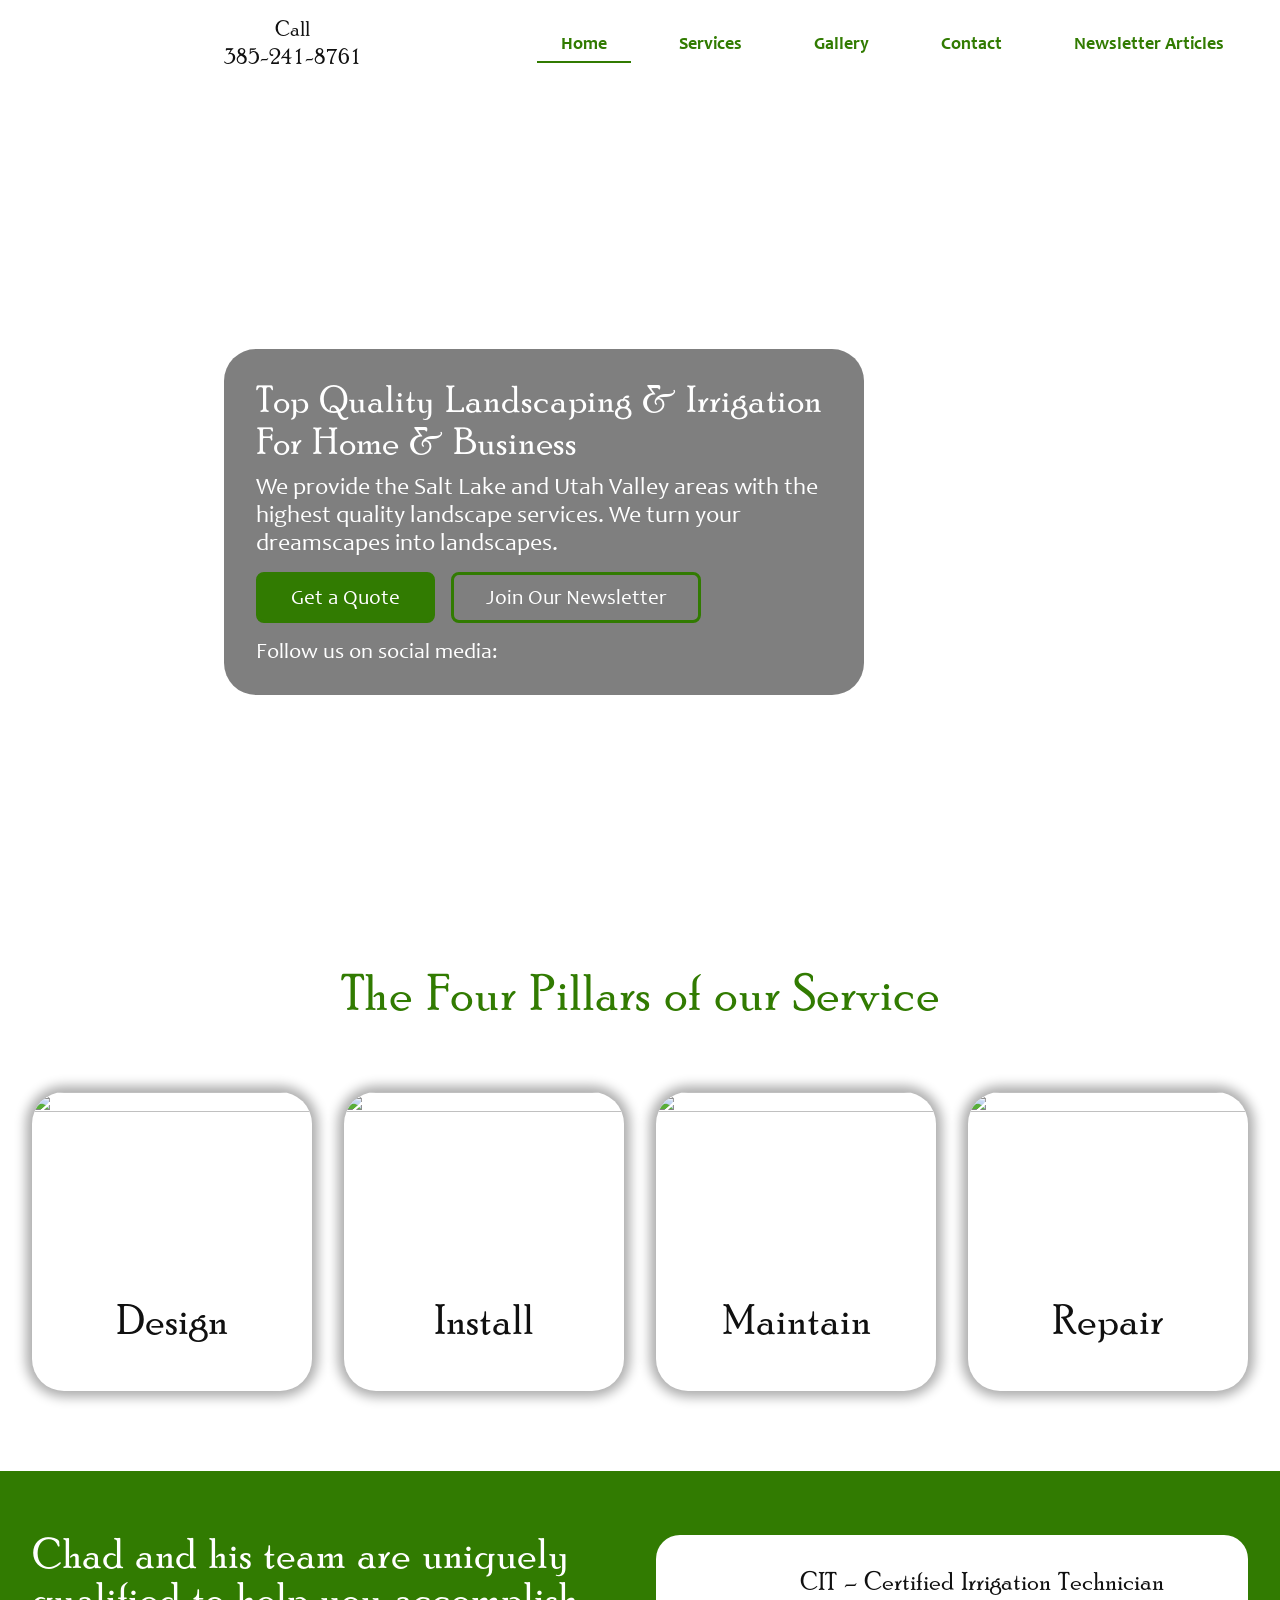
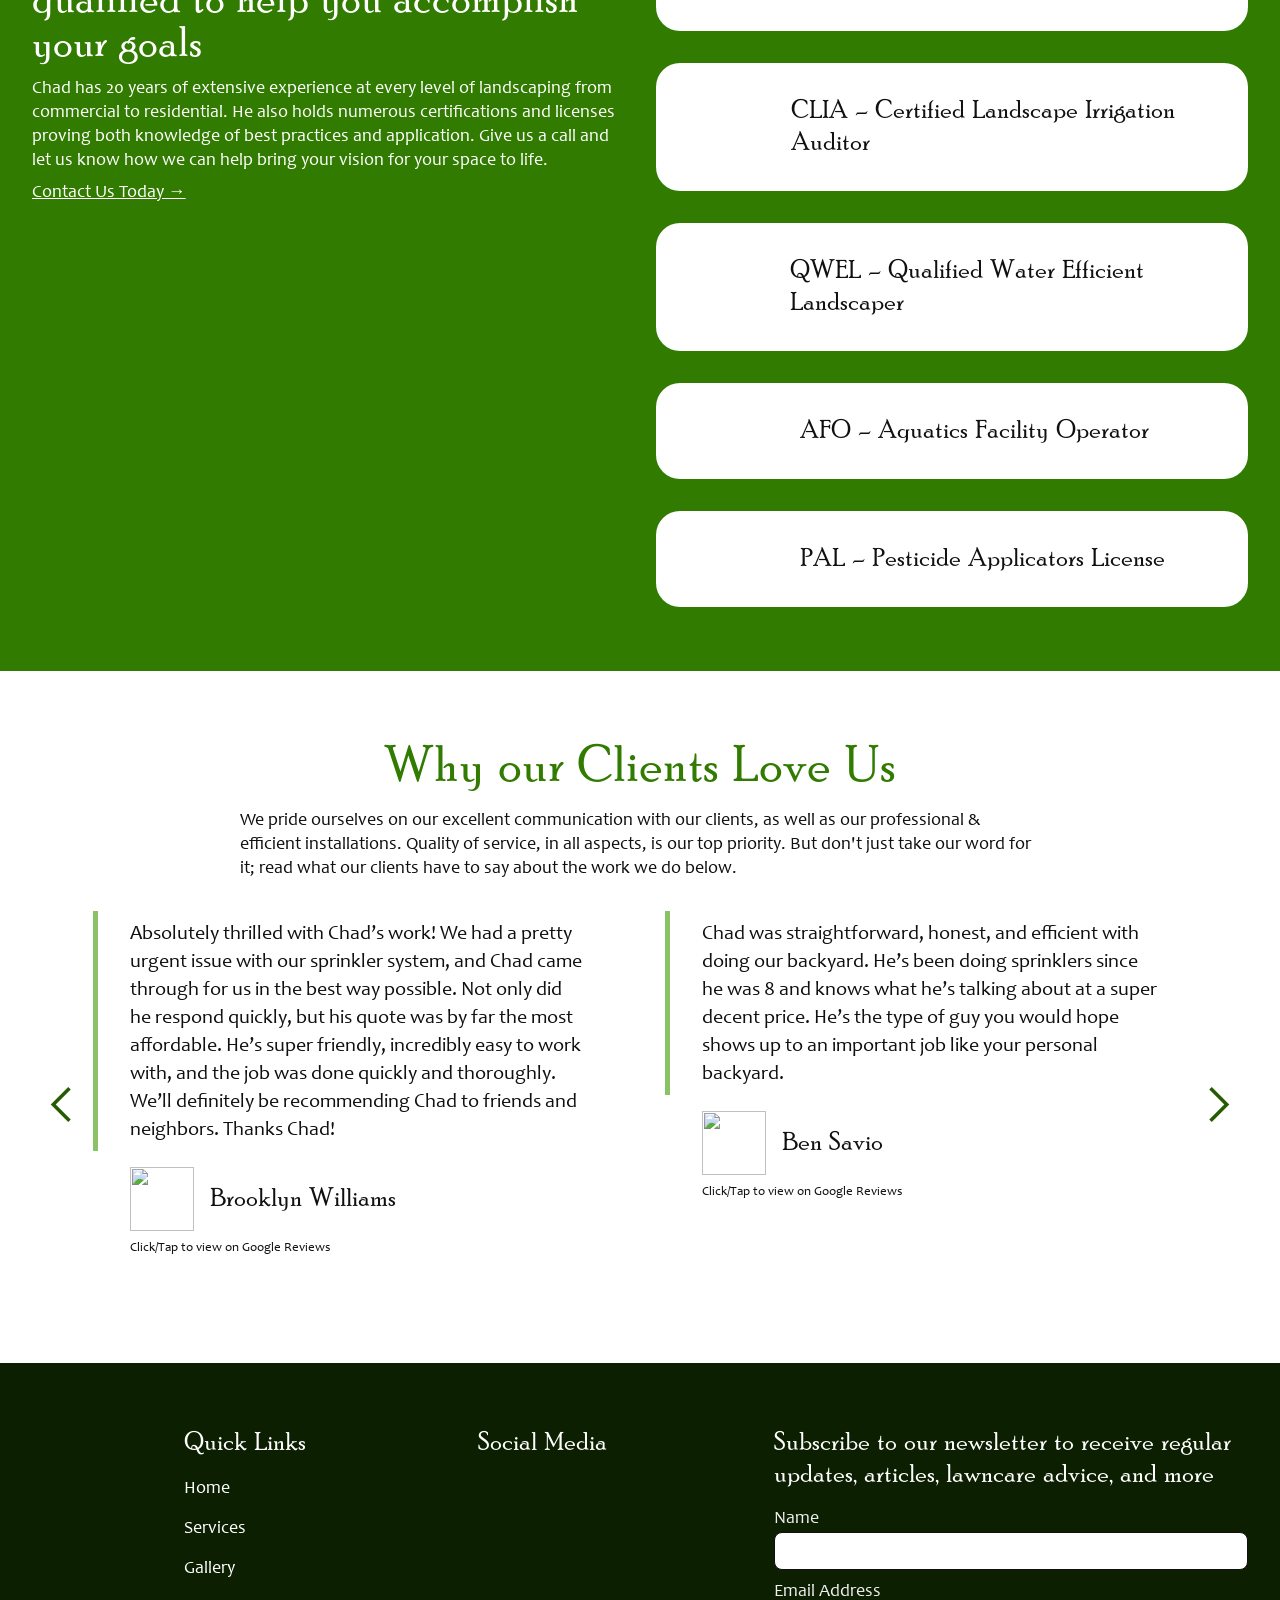
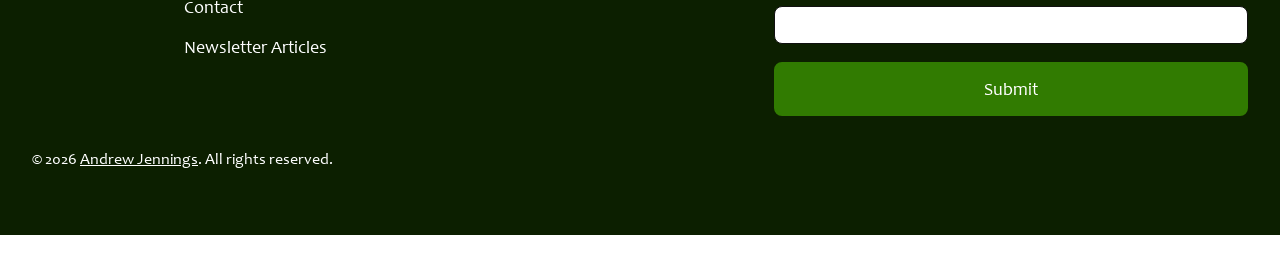
==== index.html @ e2d079dc "HTML, CSS, JavaScript, and Fonts Initial Upload" ====
<!DOCTYPE html><!--  This site was created in Webflow. https://webflow.com  --><!--  Last Published: Sat Mar 07 2026 19:01:57 GMT+0000 (Coordinated Universal Time)  -->
<html data-wf-page="68eab014660119903f4a1f4d" data-wf-site="68eab013660119903f4a1ef5">
<head>
  <meta charset="utf-8">
  <title>Chad&#x27;s Landscape &amp; Irrigation</title>
  <meta content="width=device-width, initial-scale=1" name="viewport">
  <meta content="Webflow" name="generator">
  <link href="css/normalize.css" rel="stylesheet" type="text/css">
  <link href="css/webflow.css" rel="stylesheet" type="text/css">
  <link href="css/chads-landscape-irrigation.webflow.css" rel="stylesheet" type="text/css">
  <script type="text/javascript">!function(o,c){var n=c.documentElement,t=" w-mod-";n.className+=t+"js",("ontouchstart"in o||o.DocumentTouch&&c instanceof DocumentTouch)&&(n.className+=t+"touch")}(window,document);</script>
  <link href="images/favicon.ico" rel="shortcut icon" type="image/x-icon">
  <link href="images/webclip.png" rel="apple-touch-icon">
</head>
<body class="body">
  <header class="nav-section">
    <div class="nav-wrapper">
      <a href="index.html" aria-current="page" class="nav-logo-link w-inline-block w--current"><img src="images/Logo-4k.png" loading="lazy" sizes="(max-width: 7886px) 100vw, 7886px" srcset="images/Logo-4k-p-500.png 500w, images/Logo-4k-p-800.png 800w, images/Logo-4k-p-1080.png 1080w, images/Logo-4k-p-1600.png 1600w, images/Logo-4k-p-2000.png 2000w, images/Logo-4k-p-2600.png 2600w, images/Logo-4k-p-3200.png 3200w, images/Logo-4k.png 7886w" alt="" class="nav-logo"></a>
      <a href="tel:385-241-8761" class="phone-number-nav">Call<br>385-241-8761</a>
      <nav class="nav-link-list">
        <a href="index.html" aria-current="page" class="nav-link-main w-inline-block w--current">
          <div>Home</div>
        </a>
        <a href="services.html" class="nav-link-main w-inline-block">
          <div>Services</div>
        </a>
        <a href="gallery.html" class="nav-link-main w-inline-block">
          <div>Gallery</div>
        </a>
        <a href="contact.html" class="nav-link-main w-inline-block">
          <div>Contact</div>
        </a>
        <a href="newsletter-articles.html" class="nav-link-main w-inline-block">
          <div>Newsletter Articles</div>
        </a>
      </nav>
      <div class="mobile-nav-menu-overlay"></div>
      <nav style="-webkit-transform:translate3d(300px, 0, 0) scale3d(1, 1, 1) rotateX(0) rotateY(0) rotateZ(0) skew(0, 0);-moz-transform:translate3d(300px, 0, 0) scale3d(1, 1, 1) rotateX(0) rotateY(0) rotateZ(0) skew(0, 0);-ms-transform:translate3d(300px, 0, 0) scale3d(1, 1, 1) rotateX(0) rotateY(0) rotateZ(0) skew(0, 0);transform:translate3d(300px, 0, 0) scale3d(1, 1, 1) rotateX(0) rotateY(0) rotateZ(0) skew(0, 0)" class="nav-link-list mobile">
        <a href="index.html" aria-current="page" class="nav-link-main w-inline-block w--current">
          <div>Home</div>
        </a>
        <a href="services.html" class="nav-link-main w-inline-block">
          <div>Services</div>
        </a>
        <a href="gallery.html" class="nav-link-main w-inline-block">
          <div>Gallery</div>
        </a>
        <a href="contact.html" class="nav-link-main w-inline-block">
          <div>Contact</div>
        </a>
        <a href="newsletter-articles.html" class="nav-link-main w-inline-block">
          <div>Newsletter Articles</div>
        </a>
      </nav>
      <a data-w-id="1aca4ce8-c09a-204d-56ad-e743ead79492" href="#" class="mobile-nav-menu-button w-inline-block">
        <div class="mobile-menu-button-line1"></div>
        <div class="mobile-menu-button-line2"></div>
        <div class="mobile-menu-button-line3"></div>
      </a>
    </div>
  </header>
  <section class="hero-section">
    <div class="hero-content-wrapper">
      <div class="hero-content">
        <h1 class="hero-heading">Top Quality Landscaping &amp; Irrigation For Home &amp; Business </h1>
        <h2 class="hero-subheading">We provide the Salt Lake and Utah Valley areas with the highest quality landscape services. We turn your dreamscapes into landscapes.<br></h2>
        <div class="hero-buttons">
          <a href="tel:385-241-8761" class="button-base hero w-inline-block">
            <div>Get a Quote</div>
          </a>
          <a href="#Newsletter-Footer-Form" class="button-base hero hallow w-inline-block">
            <div>Join Our Newsletter</div>
          </a>
        </div>
        <div class="social-media-links-container">
          <div class="social-media-links-text header">Follow us on social media:</div>
          <a href="https://www.facebook.com/p/Chads-Landscape-Irrigation-61558223781396/" target="_blank" class="social-media-link w-inline-block"><img src="images/facebook-white.svg" loading="lazy" alt=""></a>
          <a href="https://www.instagram.com/chads_landscape/" target="_blank" class="social-media-link w-inline-block"><img src="images/instagram-white.svg" loading="lazy" alt=""></a>
        </div>
      </div>
    </div>
  </section>
  <section class="services-section">
    <div class="services-wrapper">
      <h2 class="services-heading">The Four Pillars of our Service</h2>
      <div class="services-card-container">
        <a data-w-id="90c1c377-6184-852f-07eb-2b8be3e883fe" href="/services#design-services" class="services-card w-inline-block"><img src="images/design-home-edit-Custom.jpg" loading="lazy" sizes="(max-width: 1761px) 100vw, 1761px" srcset="images/design-home-edit-Custom-p-500.jpg 500w, images/design-home-edit-Custom-p-800.jpg 800w, images/design-home-edit-Custom-p-1080.jpg 1080w, images/design-home-edit-Custom-p-1600.jpg 1600w, images/design-home-edit-Custom.jpg 1761w" alt="" class="service-card-image">
          <h3 class="service-card-heading">Design</h3>
        </a>
        <a data-w-id="83dc8ca8-7784-3fcf-a3e3-bad5d457811c" href="/services#installation-services" class="services-card _2 w-inline-block"><img src="images/IMG_6027-Custom.JPG" loading="lazy" sizes="(max-width: 2016px) 100vw, 2016px" srcset="images/IMG_6027-Custom-p-500.jpg 500w, images/IMG_6027-Custom-p-800.jpg 800w, images/IMG_6027-Custom-p-1080.jpg 1080w, images/IMG_6027-Custom-p-1600.jpg 1600w, images/IMG_6027-Custom-p-2000.jpg 2000w, images/IMG_6027-Custom.JPG 2016w" alt="" class="service-card-image">
          <h3 class="service-card-heading">Install</h3>
        </a>
        <a data-w-id="715e46c0-85b9-7ca0-38a6-6e650a0598bc" href="/services#maintenance-services" class="services-card _3 w-inline-block"><img src="images/maintain-edit-Custom.jpg" loading="lazy" sizes="(max-width: 1012px) 100vw, 1012px" srcset="images/maintain-edit-Custom-p-500.jpg 500w, images/maintain-edit-Custom-p-800.jpg 800w, images/maintain-edit-Custom.jpg 1012w" alt="" class="service-card-image">
          <h3 class="service-card-heading">Maintain</h3>
        </a>
        <a data-w-id="d8257ea7-b268-81f8-f5ea-e8c375fbdf24" href="/services#repair-services" class="services-card _4 w-inline-block"><img src="images/repair-new-1920-min.jpeg" loading="lazy" sizes="(max-width: 1920px) 100vw, 1920px" srcset="images/repair-new-1920-min-p-500.jpeg 500w, images/repair-new-1920-min-p-800.jpeg 800w, images/repair-new-1920-min-p-1080.jpeg 1080w, images/repair-new-1920-min-p-1600.jpeg 1600w, images/repair-new-1920-min.jpeg 1920w" alt="" class="service-card-image">
          <h3 class="service-card-heading">Repair</h3>
        </a>
      </div>
    </div>
  </section>
  <section class="certifications-section">
    <div class="featured-list-section-wrapper">
      <div class="featured-list-text-container">
        <h2 class="featured-list-section-heading">Chad and his team are uniquely qualified to help you accomplish your goals</h2>
        <p class="featured-list-section-text">Chad has 20 years of extensive experience at every level of landscaping from commercial to residential. He also holds numerous certifications and licenses proving both knowledge of best practices and application. Give us a call and let us know how we can help bring your vision for your space to life.<br></p>
        <a href="contact.html" class="featured-list-section-text-link">Contact Us Today →</a>
      </div>
      <div class="featured-list-container">
        <div class="featured-list-item"><img src="images/IA-Logo-stacked.png" loading="lazy" sizes="(max-width: 1462px) 100vw, 1462px" srcset="images/IA-Logo-stacked-p-500.png 500w, images/IA-Logo-stacked-p-800.png 800w, images/IA-Logo-stacked-p-1080.png 1080w, images/IA-Logo-stacked.png 1462w" alt="" class="featured-list-image">
          <h3 class="featured-list-heading">CIT – Certified Irrigation Technician</h3>
        </div>
        <div class="featured-list-item"><img src="images/IA-Logo-stacked.png" loading="lazy" sizes="(max-width: 1462px) 100vw, 1462px" srcset="images/IA-Logo-stacked-p-500.png 500w, images/IA-Logo-stacked-p-800.png 800w, images/IA-Logo-stacked-p-1080.png 1080w, images/IA-Logo-stacked.png 1462w" alt="" class="featured-list-image">
          <h3 class="featured-list-heading">CLIA – Certified Landscape Irrigation Auditor</h3>
        </div>
        <div class="featured-list-item"><img src="images/qwel_logo.png" loading="lazy" alt="" class="featured-list-image">
          <h3 class="featured-list-heading">QWEL – Qualified Water Efficient Landscaper</h3>
        </div>
        <div class="featured-list-item"><img src="images/afo-logo.png" loading="lazy" sizes="(max-width: 1000px) 100vw, 1000px" srcset="images/afo-logo-p-500.png 500w, images/afo-logo.png 1000w" alt="" class="featured-list-image">
          <h3 class="featured-list-heading">AFO – Aquatics Facility Operator</h3>
        </div>
        <div class="featured-list-item"><img src="images/UDAF-logo.webp" loading="lazy" sizes="(max-width: 512px) 100vw, 512px" srcset="images/UDAF-logo-p-500.webp 500w, images/UDAF-logo.webp 512w" alt="" class="featured-list-image">
          <h3 class="featured-list-heading">PAL – Pesticide Applicators License<br></h3>
        </div>
      </div>
    </div>
  </section>
  <section class="testimonials-section">
    <div class="testimonials-section-wrapper">
      <h2 class="testimonials-section-heading">Why our Clients Love Us</h2>
      <div class="testimonials-section-subheading">We pride ourselves on our excellent communication with our clients, as well as our professional &amp; efficient installations. Quality of service, in all aspects, is our top priority. But don&#x27;t just take our word for it; read what our clients have to say about the work we do below.</div>
      <div data-delay="4000" data-animation="slide" class="testimonials-slider w-slider" data-autoplay="false" data-easing="ease" data-hide-arrows="false" data-disable-swipe="false" data-autoplay-limit="0" data-nav-spacing="4" data-duration="500" data-infinite="true">
        <div class="testimonials-slider-mask w-slider-mask">
          <div class="testimonials-slide w-slide">
            <div class="testimonials-slide-wrapper">
              <blockquote class="testimonial-text">Absolutely thrilled with Chad’s work! We had a pretty urgent issue with our sprinkler system, and Chad came through for us in the best way possible. Not only did he respond quickly, but his quote was by far the most affordable. He’s super friendly, incredibly easy to work with, and the job was done quickly and thoroughly. We’ll definitely be recommending Chad to friends and neighbors. Thanks Chad!</blockquote>
              <a href="https://share.google/aoGPJVDuyKTo8ielN" target="_blank" class="testimonial-info w-inline-block"><img src="images/brooklyn.png" loading="lazy" alt="" class="testimonial-image">
                <div class="testimonial-name">Brooklyn Williams</div><img src="images/quotes-light.svg" loading="lazy" alt="" class="testimonial-quote-mark">
                <div class="google-review-notice">Click/Tap to view on Google Reviews</div>
              </a>
            </div>
          </div>
          <div class="testimonials-slide w-slide">
            <div class="testimonials-slide-wrapper">
              <blockquote class="testimonial-text">Chad was straightforward, honest, and efficient with doing our backyard. He’s been doing sprinklers since he was 8 and knows what he’s talking about at a super decent price. He’s the type of guy you would hope shows up to an important job like your personal backyard.<br></blockquote>
              <a href="https://share.google/m9v6U3TYk2RPnWCqs" target="_blank" class="testimonial-info w-inline-block"><img src="images/ben.png" loading="lazy" alt="" class="testimonial-image">
                <div class="testimonial-name">Ben Savio</div><img src="images/quotes-light.svg" loading="lazy" alt="" class="testimonial-quote-mark">
                <div class="google-review-notice">Click/Tap to view on Google Reviews</div>
              </a>
            </div>
          </div>
          <div class="testimonials-slide w-slide">
            <div class="testimonials-slide-wrapper">
              <blockquote class="testimonial-text">Chad did it again! He came and fixed a broken sprinkler head and check my system on Saturday evening. It was at the end of a long day for him, and he cheerfully came and fixed everything in record time!<br>If you want a reliable, honest, knowledgeable, hard working repairmen, he’s the best!<br>Thanks again Chad!!<br></blockquote>
              <a href="https://share.google/WG4hp1O3pVURqsvMP" target="_blank" class="testimonial-info w-inline-block"><img src="images/christopher.png" loading="lazy" alt="" class="testimonial-image">
                <div class="testimonial-name">Christopher Scadden</div><img src="images/quotes-light.svg" loading="lazy" alt="" class="testimonial-quote-mark">
                <div class="google-review-notice">Click/Tap to view on Google Reviews</div>
              </a>
            </div>
          </div>
          <div class="testimonials-slide w-slide">
            <div class="testimonials-slide-wrapper">
              <blockquote class="testimonial-text">Nicest guy and extremely kind. So helpful and personable. Chad goes the extra mile with the service he provides and knows his stuff. I’m always happy to support good, honest and professional businesses. You can’t go wrong choosing this guy, especially if you want the job done right!<br></blockquote>
              <a href="https://share.google/AvY62HNcnVuLhBkms" target="_blank" class="testimonial-info w-inline-block"><img src="images/kanobalona.png" loading="lazy" alt="" class="testimonial-image">
                <div class="testimonial-name">Konabalona</div><img src="images/quotes-light.svg" loading="lazy" alt="" class="testimonial-quote-mark">
                <div class="google-review-notice">Click/Tap to view on Google Reviews</div>
              </a>
            </div>
          </div>
        </div>
        <div class="left-arrow w-slider-arrow-left">
          <div class="w-icon-slider-left"></div>
        </div>
        <div class="right-arrow w-slider-arrow-right">
          <div class="w-icon-slider-right"></div>
        </div>
        <div class="slide-nav w-slider-nav w-slider-nav-invert w-round"></div>
      </div>
    </div>
  </section>
  <footer class="footer-section">
    <div class="footer-section-wrapper">
      <a href="index.html" aria-current="page" class="footer-section-logo-link w-inline-block w--current"><img src="images/Logo-4k---Minimal-White-Border-and-Text.png" loading="lazy" sizes="(max-width: 7925px) 100vw, 7925px" srcset="images/Logo-4k---Minimal-White-Border-and-Text-p-500.png 500w, images/Logo-4k---Minimal-White-Border-and-Text-p-800.png 800w, images/Logo-4k---Minimal-White-Border-and-Text-p-1080.png 1080w, images/Logo-4k---Minimal-White-Border-and-Text-p-1600.png 1600w, images/Logo-4k---Minimal-White-Border-and-Text-p-2000.png 2000w, images/Logo-4k---Minimal-White-Border-and-Text-p-2600.png 2600w, images/Logo-4k---Minimal-White-Border-and-Text-p-3200.png 3200w, images/Logo-4k---Minimal-White-Border-and-Text.png 7925w" alt="" class="footer-section-logo"></a>
      <nav class="footer-section-links-container">
        <h3 class="footer-heading">Quick Links</h3>
        <a href="index.html" aria-current="page" class="footer-nav-link w--current">Home</a>
        <a href="services.html" class="footer-nav-link">Services</a>
        <a href="gallery.html" class="footer-nav-link">Gallery</a>
        <a href="contact.html" class="footer-nav-link">Contact</a>
        <a href="newsletter-articles.html" class="footer-nav-link">Newsletter Articles</a>
      </nav>
      <nav class="footer-section-links-container social">
        <h3 class="footer-heading social">Social Media</h3>
        <a href="https://www.facebook.com/p/Chads-Landscape-Irrigation-61558223781396/" target="_blank" class="footer-section-social-link w-inline-block"><img src="images/facebook-white.svg" loading="lazy" alt=""></a>
        <a href="https://www.instagram.com/chads_landscape/" target="_blank" class="footer-section-social-link w-inline-block"><img src="images/instagram-white.svg" loading="lazy" alt=""></a>
      </nav>
      <div class="base-form-block footer w-form">
        <h3 class="footer-heading">Subscribe to our newsletter to receive regular updates, articles, lawncare advice, and more</h3>
        <form id="Newsletter-Footer-Form" name="wf-form-Email-Form---Footer" data-name="Email Form - Footer" action="https://formsubmit.co/chadv.llc@gmail.com" method="post" class="base-form-wrapper" data-wf-page-id="68eab014660119903f4a1f4d" data-wf-element-id="d29d91f8-b88c-2f0b-4b34-e598c6bfcdf1"><label for="Name-Newsletter" class="base-form-heading footer">Name</label><input class="base-text-input footer w-input" maxlength="256" name="Name-Newsletter" data-name="Name-Newsletter" placeholder="" type="text" id="Name-Newsletter"><label for="Email-Newsletter" class="base-form-heading footer">Email Address</label><input class="base-text-input footer w-input" maxlength="256" name="Email-Newsletter" data-name="Email-Newsletter" placeholder="" type="email" id="Email-Newsletter" required=""><input type="submit" data-wait="Please wait..." class="button-base footer w-button" value="Submit"></form>
        <div class="w-form-done">
          <div>Thank you! Your submission has been received!</div>
        </div>
        <div class="w-form-fail">
          <div>Oops! Something went wrong while submitting the form.</div>
        </div>
      </div>
      <div class="footer-copyright">© 2026 <a href="https://andrewjennings.tech/" target="_blank" class="footer-copyright-link">Andrew Jennings</a>. All rights reserved.</div>
    </div>
  </footer>
  <div class="w-embed">
    <style>
.w-slider-dot{
background-color: #8bc267!important;
}
.w-slider-dot.w-active{
background-color: #255c01 !important;
}
</style>
  </div>
  <script src="https://d3e54v103j8qbb.cloudfront.net/js/jquery-3.5.1.min.dc5e7f18c8.js?site=68eab013660119903f4a1ef5" type="text/javascript" integrity="sha256-9/aliU8dGd2tb6OSsuzixeV4y/faTqgFtohetphbbj0=" crossorigin="anonymous"></script>
  <script src="js/webflow.js" type="text/javascript"></script>
  <script>
function setEqualHeight() {
    let slides = document.querySelectorAll('.testimonials-slide');
    let maxHeight = 0;
    // Reset all slides to their natural height before calculating the tallest slide
    slides.forEach(slide => {
        slide.style.height = '';
        if (slide.offsetHeight > maxHeight) {
            maxHeight = slide.offsetHeight;
        }
    });
    // Set all slides to the height of the tallest slide
    slides.forEach(slide => {
        slide.style.height = maxHeight + 'px';
    });
}
// Run the function initially
setEqualHeight();
// Re-calculate heights on window resize
window.addEventListener('resize', setEqualHeight);
// If you have other components or scripts that might change the content or structure
// of your slides dynamically (e.g., an image carousel), you may want to call
// setEqualHeight() again after those changes occur to ensure heights remain consistent.
</script>
</body>
</html>
---- css/webflow.css ----
@font-face {
  font-family: 'webflow-icons';
  src: url("[data-uri]") format('truetype');
  font-weight: normal;
  font-style: normal;
}
[class^="w-icon-"],
[class*=" w-icon-"] {
  /* use !important to prevent issues with browser extensions that change fonts */
  font-family: 'webflow-icons' !important;
  speak: none;
  font-style: normal;
  font-weight: normal;
  font-variant: normal;
  text-transform: none;
  line-height: 1;
  /* Better Font Rendering =========== */
  -webkit-font-smoothing: antialiased;
  -moz-osx-font-smoothing: grayscale;
}
.w-icon-slider-right:before {
  content: "\e600";
}
.w-icon-slider-left:before {
  content: "\e601";
}
.w-icon-nav-menu:before {
  content: "\e602";
}
.w-icon-arrow-down:before,
.w-icon-dropdown-toggle:before {
  content: "\e603";
}
.w-icon-file-upload-remove:before {
  content: "\e900";
}
.w-icon-file-upload-icon:before {
  content: "\e903";
}
* {
  -webkit-box-sizing: border-box;
  -moz-box-sizing: border-box;
  box-sizing: border-box;
}
html {
  height: 100%;
}
body {
  margin: 0;
  min-height: 100%;
  background-color: #fff;
  font-family: Arial, sans-serif;
  font-size: 14px;
  line-height: 20px;
  color: #333;
}
img {
  max-width: 100%;
  vertical-align: middle;
  display: inline-block;
}
html.w-mod-touch * {
  background-attachment: scroll !important;
}
.w-block {
  display: block;
}
.w-inline-block {
  max-width: 100%;
  display: inline-block;
}
.w-clearfix:before,
.w-clearfix:after {
  content: " ";
  display: table;
  grid-column-start: 1;
  grid-row-start: 1;
  grid-column-end: 2;
  grid-row-end: 2;
}
.w-clearfix:after {
  clear: both;
}
.w-hidden {
  display: none;
}
.w-button {
  display: inline-block;
  padding: 9px 15px;
  background-color: #3898EC;
  color: white;
  border: 0;
  line-height: inherit;
  text-decoration: none;
  cursor: pointer;
  border-radius: 0;
}
input.w-button {
  -webkit-appearance: button;
}
html[data-w-dynpage] [data-w-cloak] {
  color: transparent !important;
}
.w-code-block {
  margin: unset;
}
pre.w-code-block code {
  all: inherit;
}
.w-optimization {
  display: contents;
}
.w-webflow-badge,
.w-webflow-badge > img {
  box-sizing: unset;
  width: unset;
  height: unset;
  max-height: unset;
  max-width: unset;
  min-height: unset;
  min-width: unset;
  margin: unset;
  padding: unset;
  float: unset;
  clear: unset;
  border: unset;
  border-radius: unset;
  background: unset;
  background-image: unset;
  background-position: unset;
  background-size: unset;
  background-repeat: unset;
  background-origin: unset;
  background-clip: unset;
  background-attachment: unset;
  background-color: unset;
  box-shadow: unset;
  transform: unset;
  transition: unset;
  direction: unset;
  font-family: unset;
  font-weight: unset;
  color: unset;
  font-size: unset;
  line-height: unset;
  font-style: unset;
  font-variant: unset;
  text-align: unset;
  letter-spacing: unset;
  text-decoration: unset;
  text-indent: unset;
  text-transform: unset;
  list-style-type: unset;
  text-shadow: unset;
  vertical-align: unset;
  cursor: unset;
  white-space: unset;
  word-break: unset;
  word-spacing: unset;
  word-wrap: unset;
}
.w-webflow-badge {
  position: fixed !important;
  display: inline-block !important;
  visibility: visible !important;
  opacity: 1 !important;
  z-index: 2147483647 !important;
  top: auto !important;
  right: 12px !important;
  bottom: 12px !important;
  left: auto !important;
  color: #aaadb0 !important;
  background-color: #fff !important;
  border-radius: 3px !important;
  padding: 6px !important;
  font-size: 12px !important;
  line-height: 14px !important;
  text-decoration: none !important;
  transform: none !important;
  margin: 0 !important;
  width: auto !important;
  height: auto !important;
  overflow: unset !important;
  white-space: nowrap;
  box-shadow: 0 0 0 1px rgba(0, 0, 0, 0.1), 0px 1px 3px rgba(0, 0, 0, 0.1);
  cursor: pointer;
}
.w-webflow-badge > img {
  position: unset;
  display: inline-block !important;
  visibility: unset !important;
  opacity: 1 !important;
  vertical-align: middle !important;
}
h1,
h2,
h3,
h4,
h5,
h6 {
  font-weight: bold;
  margin-bottom: 10px;
}
h1 {
  font-size: 38px;
  line-height: 44px;
  margin-top: 20px;
}
h2 {
  font-size: 32px;
  line-height: 36px;
  margin-top: 20px;
}
h3 {
  font-size: 24px;
  line-height: 30px;
  margin-top: 20px;
}
h4 {
  font-size: 18px;
  line-height: 24px;
  margin-top: 10px;
}
h5 {
  font-size: 14px;
  line-height: 20px;
  margin-top: 10px;
}
h6 {
  font-size: 12px;
  line-height: 18px;
  margin-top: 10px;
}
p {
  margin-top: 0;
  margin-bottom: 10px;
}
blockquote {
  margin: 0 0 10px 0;
  padding: 10px 20px;
  border-left: 5px solid #E2E2E2;
  font-size: 18px;
  line-height: 22px;
}
figure {
  margin: 0;
  margin-bottom: 10px;
}
figcaption {
  margin-top: 5px;
  text-align: center;
}
ul,
ol {
  margin-top: 0px;
  margin-bottom: 10px;
  padding-left: 40px;
}
.w-list-unstyled {
  padding-left: 0;
  list-style: none;
}
.w-embed:before,
.w-embed:after {
  content: " ";
  display: table;
  grid-column-start: 1;
  grid-row-start: 1;
  grid-column-end: 2;
  grid-row-end: 2;
}
.w-embed:after {
  clear: both;
}
.w-video {
  width: 100%;
  position: relative;
  padding: 0;
}
.w-video iframe,
.w-video object,
.w-video embed {
  position: absolute;
  top: 0;
  left: 0;
  width: 100%;
  height: 100%;
  border: none;
}
fieldset {
  padding: 0;
  margin: 0;
  border: 0;
}
button,
[type='button'],
[type='reset'] {
  border: 0;
  cursor: pointer;
  -webkit-appearance: button;
}
.w-form {
  margin: 0 0 15px;
}
.w-form-done {
  display: none;
  padding: 20px;
  text-align: center;
  background-color: #dddddd;
}
.w-form-fail {
  display: none;
  margin-top: 10px;
  padding: 10px;
  background-color: #ffdede;
}
label {
  display: block;
  margin-bottom: 5px;
  font-weight: bold;
}
.w-input,
.w-select {
  display: block;
  width: 100%;
  height: 38px;
  padding: 8px 12px;
  margin-bottom: 10px;
  font-size: 14px;
  line-height: 1.42857143;
  color: #333333;
  vertical-align: middle;
  background-color: #ffffff;
  border: 1px solid #cccccc;
}
.w-input::placeholder,
.w-select::placeholder {
  color: #999;
}
.w-input:focus,
.w-select:focus {
  border-color: #3898EC;
  outline: 0;
}
.w-input[disabled],
.w-select[disabled],
.w-input[readonly],
.w-select[readonly],
fieldset[disabled] .w-input,
fieldset[disabled] .w-select {
  cursor: not-allowed;
}
.w-input[disabled]:not(.w-input-disabled),
.w-select[disabled]:not(.w-input-disabled),
.w-input[readonly],
.w-select[readonly],
fieldset[disabled]:not(.w-input-disabled) .w-input,
fieldset[disabled]:not(.w-input-disabled) .w-select {
  background-color: #eeeeee;
}
textarea.w-input,
textarea.w-select {
  height: auto;
}
.w-select {
  background-color: #f3f3f3;
}
.w-select[multiple] {
  height: auto;
}
.w-form-label {
  display: inline-block;
  cursor: pointer;
  font-weight: normal;
  margin-bottom: 0px;
}
.w-radio {
  display: block;
  margin-bottom: 5px;
  padding-left: 20px;
}
.w-radio:before,
.w-radio:after {
  content: " ";
  display: table;
  grid-column-start: 1;
  grid-row-start: 1;
  grid-column-end: 2;
  grid-row-end: 2;
}
.w-radio:after {
  clear: both;
}
.w-radio-input {
  margin: 4px 0 0;
  line-height: normal;
  float: left;
  margin-left: -20px;
}
.w-radio-input {
  margin-top: 3px;
}
.w-file-upload {
  display: block;
  margin-bottom: 10px;
}
.w-file-upload-input {
  width: 0.1px;
  height: 0.1px;
  opacity: 0;
  overflow: hidden;
  position: absolute;
  z-index: -100;
}
.w-file-upload-default,
.w-file-upload-uploading,
.w-file-upload-success {
  display: inline-block;
  color: #333333;
}
.w-file-upload-error {
  display: block;
  margin-top: 10px;
}
.w-file-upload-default.w-hidden,
.w-file-upload-uploading.w-hidden,
.w-file-upload-error.w-hidden,
.w-file-upload-success.w-hidden {
  display: none;
}
.w-file-upload-uploading-btn {
  display: flex;
  font-size: 14px;
  font-weight: normal;
  cursor: pointer;
  margin: 0;
  padding: 8px 12px;
  border: 1px solid #cccccc;
  background-color: #fafafa;
}
.w-file-upload-file {
  display: flex;
  flex-grow: 1;
  justify-content: space-between;
  margin: 0;
  padding: 8px 9px 8px 11px;
  border: 1px solid #cccccc;
  background-color: #fafafa;
}
.w-file-upload-file-name {
  font-size: 14px;
  font-weight: normal;
  display: block;
}
.w-file-remove-link {
  margin-top: 3px;
  margin-left: 10px;
  width: auto;
  height: auto;
  padding: 3px;
  display: block;
  cursor: pointer;
}
.w-icon-file-upload-remove {
  margin: auto;
  font-size: 10px;
}
.w-file-upload-error-msg {
  display: inline-block;
  color: #ea384c;
  padding: 2px 0;
}
.w-file-upload-info {
  display: inline-block;
  line-height: 38px;
  padding: 0 12px;
}
.w-file-upload-label {
  display: inline-block;
  font-size: 14px;
  font-weight: normal;
  cursor: pointer;
  margin: 0;
  padding: 8px 12px;
  border: 1px solid #cccccc;
  background-color: #fafafa;
}
.w-icon-file-upload-icon,
.w-icon-file-upload-uploading {
  display: inline-block;
  margin-right: 8px;
  width: 20px;
}
.w-icon-file-upload-uploading {
  height: 20px;
}
.w-container {
  margin-left: auto;
  margin-right: auto;
  max-width: 940px;
}
.w-container:before,
.w-container:after {
  content: " ";
  display: table;
  grid-column-start: 1;
  grid-row-start: 1;
  grid-column-end: 2;
  grid-row-end: 2;
}
.w-container:after {
  clear: both;
}
.w-container .w-row {
  margin-left: -10px;
  margin-right: -10px;
}
.w-row:before,
.w-row:after {
  content: " ";
  display: table;
  grid-column-start: 1;
  grid-row-start: 1;
  grid-column-end: 2;
  grid-row-end: 2;
}
.w-row:after {
  clear: both;
}
.w-row .w-row {
  margin-left: 0;
  margin-right: 0;
}
.w-col {
  position: relative;
  float: left;
  width: 100%;
  min-height: 1px;
  padding-left: 10px;
  padding-right: 10px;
}
.w-col .w-col {
  padding-left: 0;
  padding-right: 0;
}
.w-col-1 {
  width: 8.33333333%;
}
.w-col-2 {
  width: 16.66666667%;
}
.w-col-3 {
  width: 25%;
}
.w-col-4 {
  width: 33.33333333%;
}
.w-col-5 {
  width: 41.66666667%;
}
.w-col-6 {
  width: 50%;
}
.w-col-7 {
  width: 58.33333333%;
}
.w-col-8 {
  width: 66.66666667%;
}
.w-col-9 {
  width: 75%;
}
.w-col-10 {
  width: 83.33333333%;
}
.w-col-11 {
  width: 91.66666667%;
}
.w-col-12 {
  width: 100%;
}
.w-hidden-main {
  display: none !important;
}
@media screen and (max-width: 991px) {
  .w-container {
    max-width: 728px;
  }
  .w-hidden-main {
    display: inherit !important;
  }
  .w-hidden-medium {
    display: none !important;
  }
  .w-col-medium-1 {
    width: 8.33333333%;
  }
  .w-col-medium-2 {
    width: 16.66666667%;
  }
  .w-col-medium-3 {
    width: 25%;
  }
  .w-col-medium-4 {
    width: 33.33333333%;
  }
  .w-col-medium-5 {
    width: 41.66666667%;
  }
  .w-col-medium-6 {
    width: 50%;
  }
  .w-col-medium-7 {
    width: 58.33333333%;
  }
  .w-col-medium-8 {
    width: 66.66666667%;
  }
  .w-col-medium-9 {
    width: 75%;
  }
  .w-col-medium-10 {
    width: 83.33333333%;
  }
  .w-col-medium-11 {
    width: 91.66666667%;
  }
  .w-col-medium-12 {
    width: 100%;
  }
  .w-col-stack {
    width: 100%;
    left: auto;
    right: auto;
  }
}
@media screen and (max-width: 767px) {
  .w-hidden-main {
    display: inherit !important;
  }
  .w-hidden-medium {
    display: inherit !important;
  }
  .w-hidden-small {
    display: none !important;
  }
  .w-row,
  .w-container .w-row {
    margin-left: 0;
    margin-right: 0;
  }
  .w-col {
    width: 100%;
    left: auto;
    right: auto;
  }
  .w-col-small-1 {
    width: 8.33333333%;
  }
  .w-col-small-2 {
    width: 16.66666667%;
  }
  .w-col-small-3 {
    width: 25%;
  }
  .w-col-small-4 {
    width: 33.33333333%;
  }
  .w-col-small-5 {
    width: 41.66666667%;
  }
  .w-col-small-6 {
    width: 50%;
  }
  .w-col-small-7 {
    width: 58.33333333%;
  }
  .w-col-small-8 {
    width: 66.66666667%;
  }
  .w-col-small-9 {
    width: 75%;
  }
  .w-col-small-10 {
    width: 83.33333333%;
  }
  .w-col-small-11 {
    width: 91.66666667%;
  }
  .w-col-small-12 {
    width: 100%;
  }
}
@media screen and (max-width: 479px) {
  .w-container {
    max-width: none;
  }
  .w-hidden-main {
    display: inherit !important;
  }
  .w-hidden-medium {
    display: inherit !important;
  }
  .w-hidden-small {
    display: inherit !important;
  }
  .w-hidden-tiny {
    display: none !important;
  }
  .w-col {
    width: 100%;
  }
  .w-col-tiny-1 {
    width: 8.33333333%;
  }
  .w-col-tiny-2 {
    width: 16.66666667%;
  }
  .w-col-tiny-3 {
    width: 25%;
  }
  .w-col-tiny-4 {
    width: 33.33333333%;
  }
  .w-col-tiny-5 {
    width: 41.66666667%;
  }
  .w-col-tiny-6 {
    width: 50%;
  }
  .w-col-tiny-7 {
    width: 58.33333333%;
  }
  .w-col-tiny-8 {
    width: 66.66666667%;
  }
  .w-col-tiny-9 {
    width: 75%;
  }
  .w-col-tiny-10 {
    width: 83.33333333%;
  }
  .w-col-tiny-11 {
    width: 91.66666667%;
  }
  .w-col-tiny-12 {
    width: 100%;
  }
}
.w-widget {
  position: relative;
}
.w-widget-map {
  width: 100%;
  height: 400px;
}
.w-widget-map label {
  width: auto;
  display: inline;
}
.w-widget-map img {
  max-width: inherit;
}
.w-widget-map .gm-style-iw {
  text-align: center;
}
.w-widget-map .gm-style-iw > button {
  display: none !important;
}
.w-widget-twitter {
  overflow: hidden;
}
.w-widget-twitter-count-shim {
  display: inline-block;
  vertical-align: top;
  position: relative;
  width: 28px;
  height: 20px;
  text-align: center;
  background: white;
  border: #758696 solid 1px;
  border-radius: 3px;
}
.w-widget-twitter-count-shim * {
  pointer-events: none;
  user-select: none;
}
.w-widget-twitter-count-shim .w-widget-twitter-count-inner {
  position: relative;
  font-size: 15px;
  line-height: 12px;
  text-align: center;
  color: #999;
  font-family: serif;
}
.w-widget-twitter-count-shim .w-widget-twitter-count-clear {
  position: relative;
  display: block;
}
.w-widget-twitter-count-shim.w--large {
  width: 36px;
  height: 28px;
}
.w-widget-twitter-count-shim.w--large .w-widget-twitter-count-inner {
  font-size: 18px;
  line-height: 18px;
}
.w-widget-twitter-count-shim:not(.w--vertical) {
  margin-left: 5px;
  margin-right: 8px;
}
.w-widget-twitter-count-shim:not(.w--vertical).w--large {
  margin-left: 6px;
}
.w-widget-twitter-count-shim:not(.w--vertical):before,
.w-widget-twitter-count-shim:not(.w--vertical):after {
  top: 50%;
  left: 0;
  border: solid transparent;
  content: ' ';
  height: 0;
  width: 0;
  position: absolute;
  pointer-events: none;
}
.w-widget-twitter-count-shim:not(.w--vertical):before {
  border-color: rgba(117, 134, 150, 0);
  border-right-color: #5d6c7b;
  border-width: 4px;
  margin-left: -9px;
  margin-top: -4px;
}
.w-widget-twitter-count-shim:not(.w--vertical).w--large:before {
  border-width: 5px;
  margin-left: -10px;
  margin-top: -5px;
}
.w-widget-twitter-count-shim:not(.w--vertical):after {
  border-color: rgba(255, 255, 255, 0);
  border-right-color: white;
  border-width: 4px;
  margin-left: -8px;
  margin-top: -4px;
}
.w-widget-twitter-count-shim:not(.w--vertical).w--large:after {
  border-width: 5px;
  margin-left: -9px;
  margin-top: -5px;
}
.w-widget-twitter-count-shim.w--vertical {
  width: 61px;
  height: 33px;
  margin-bottom: 8px;
}
.w-widget-twitter-count-shim.w--vertical:before,
.w-widget-twitter-count-shim.w--vertical:after {
  top: 100%;
  left: 50%;
  border: solid transparent;
  content: ' ';
  height: 0;
  width: 0;
  position: absolute;
  pointer-events: none;
}
.w-widget-twitter-count-shim.w--vertical:before {
  border-color: rgba(117, 134, 150, 0);
  border-top-color: #5d6c7b;
  border-width: 5px;
  margin-left: -5px;
}
.w-widget-twitter-count-shim.w--vertical:after {
  border-color: rgba(255, 255, 255, 0);
  border-top-color: white;
  border-width: 4px;
  margin-left: -4px;
}
.w-widget-twitter-count-shim.w--vertical .w-widget-twitter-count-inner {
  font-size: 18px;
  line-height: 22px;
}
.w-widget-twitter-count-shim.w--vertical.w--large {
  width: 76px;
}
.w-background-video {
  position: relative;
  overflow: hidden;
  height: 500px;
  color: white;
}
.w-background-video > video {
  background-size: cover;
  background-position: 50% 50%;
  position: absolute;
  margin: auto;
  width: 100%;
  height: 100%;
  right: -100%;
  bottom: -100%;
  top: -100%;
  left: -100%;
  object-fit: cover;
  z-index: -100;
}
.w-background-video > video::-webkit-media-controls-start-playback-button {
  display: none !important;
  -webkit-appearance: none;
}
.w-background-video--control {
  position: absolute;
  bottom: 1em;
  right: 1em;
  background-color: transparent;
  padding: 0;
}
.w-background-video--control > [hidden] {
  display: none !important;
}
.w-slider {
  position: relative;
  height: 300px;
  text-align: center;
  background: #dddddd;
  clear: both;
  -webkit-tap-highlight-color: rgba(0, 0, 0, 0);
  tap-highlight-color: rgba(0, 0, 0, 0);
}
.w-slider-mask {
  position: relative;
  display: block;
  overflow: hidden;
  z-index: 1;
  left: 0;
  right: 0;
  height: 100%;
  white-space: nowrap;
}
.w-slide {
  position: relative;
  display: inline-block;
  vertical-align: top;
  width: 100%;
  height: 100%;
  white-space: normal;
  text-align: left;
}
.w-slider-nav {
  position: absolute;
  z-index: 2;
  top: auto;
  right: 0;
  bottom: 0;
  left: 0;
  margin: auto;
  padding-top: 10px;
  height: 40px;
  text-align: center;
  -webkit-tap-highlight-color: rgba(0, 0, 0, 0);
  tap-highlight-color: rgba(0, 0, 0, 0);
}
.w-slider-nav.w-round > div {
  border-radius: 100%;
}
.w-slider-nav.w-num > div {
  width: auto;
  height: auto;
  padding: 0.2em 0.5em;
  font-size: inherit;
  line-height: inherit;
}
.w-slider-nav.w-shadow > div {
  box-shadow: 0 0 3px rgba(51, 51, 51, 0.4);
}
.w-slider-nav-invert {
  color: #fff;
}
.w-slider-nav-invert > div {
  background-color: rgba(34, 34, 34, 0.4);
}
.w-slider-nav-invert > div.w-active {
  background-color: #222;
}
.w-slider-dot {
  position: relative;
  display: inline-block;
  width: 1em;
  height: 1em;
  background-color: rgba(255, 255, 255, 0.4);
  cursor: pointer;
  margin: 0 3px 0.5em;
  transition: background-color 100ms, color 100ms;
}
.w-slider-dot.w-active {
  background-color: #fff;
}
.w-slider-dot:focus {
  outline: none;
  box-shadow: 0px 0px 0px 2px #fff;
}
.w-slider-dot:focus.w-active {
  box-shadow: none;
}
.w-slider-arrow-left,
.w-slider-arrow-right {
  position: absolute;
  width: 80px;
  top: 0;
  right: 0;
  bottom: 0;
  left: 0;
  margin: auto;
  cursor: pointer;
  overflow: hidden;
  color: white;
  font-size: 40px;
  -webkit-tap-highlight-color: rgba(0, 0, 0, 0);
  tap-highlight-color: rgba(0, 0, 0, 0);
  user-select: none;
}
.w-slider-arrow-left [class^='w-icon-'],
.w-slider-arrow-right [class^='w-icon-'],
.w-slider-arrow-left [class*=' w-icon-'],
.w-slider-arrow-right [class*=' w-icon-'] {
  position: absolute;
}
.w-slider-arrow-left:focus,
.w-slider-arrow-right:focus {
  outline: 0;
}
.w-slider-arrow-left {
  z-index: 3;
  right: auto;
}
.w-slider-arrow-right {
  z-index: 4;
  left: auto;
}
.w-icon-slider-left,
.w-icon-slider-right {
  top: 0;
  right: 0;
  bottom: 0;
  left: 0;
  margin: auto;
  width: 1em;
  height: 1em;
}
.w-slider-aria-label {
  border: 0;
  clip: rect(0 0 0 0);
  height: 1px;
  margin: -1px;
  overflow: hidden;
  padding: 0;
  position: absolute;
  width: 1px;
}
.w-slider-force-show {
  display: block !important;
}
.w-dropdown {
  display: inline-block;
  position: relative;
  text-align: left;
  margin-left: auto;
  margin-right: auto;
  z-index: 900;
}
.w-dropdown-btn,
.w-dropdown-toggle,
.w-dropdown-link {
  position: relative;
  vertical-align: top;
  text-decoration: none;
  color: #222222;
  padding: 20px;
  text-align: left;
  margin-left: auto;
  margin-right: auto;
  white-space: nowrap;
}
.w-dropdown-toggle {
  user-select: none;
  display: inline-block;
  cursor: pointer;
  padding-right: 40px;
}
.w-dropdown-toggle:focus {
  outline: 0;
}
.w-icon-dropdown-toggle {
  position: absolute;
  top: 0;
  right: 0;
  bottom: 0;
  margin: auto;
  margin-right: 20px;
  width: 1em;
  height: 1em;
}
.w-dropdown-list {
  position: absolute;
  background: #dddddd;
  display: none;
  min-width: 100%;
}
.w-dropdown-list.w--open {
  display: block;
}
.w-dropdown-link {
  padding: 10px 20px;
  display: block;
  color: #222222;
}
.w-dropdown-link.w--current {
  color: #0082f3;
}
.w-dropdown-link:focus {
  outline: 0;
}
@media screen and (max-width: 767px) {
  .w-nav-brand {
    padding-left: 10px;
  }
}
/**
 * ## Note
 * Safari (on both iOS and OS X) does not handle viewport units (vh, vw) well.
 * For example percentage units do not work on descendants of elements that
 * have any dimensions expressed in viewport units. It also doesn’t handle them at
 * all in `calc()`.
 */
/**
 * Wrapper around all lightbox elements
 *
 * 1. Since the lightbox can receive focus, IE also gives it an outline.
 * 2. Fixes flickering on Chrome when a transition is in progress
 *    underneath the lightbox.
 */
.w-lightbox-backdrop {
  cursor: auto;
  font-style: normal;
  letter-spacing: normal;
  list-style: disc;
  text-indent: 0;
  text-shadow: none;
  text-transform: none;
  visibility: visible;
  white-space: normal;
  word-break: normal;
  word-spacing: normal;
  word-wrap: normal;
  position: fixed;
  top: 0;
  right: 0;
  bottom: 0;
  left: 0;
  color: #fff;
  font-family: "Helvetica Neue", Helvetica, Ubuntu, "Segoe UI", Verdana, sans-serif;
  font-size: 17px;
  line-height: 1.2;
  font-weight: 300;
  text-align: center;
  background: rgba(0, 0, 0, 0.9);
  z-index: 2000;
  outline: 0;
  /* 1 */
  opacity: 0;
  -webkit-user-select: none;
  -moz-user-select: none;
  -webkit-tap-highlight-color: transparent;
  -webkit-transform: translate(0, 0);
  /* 2 */
}
/**
 * Neat trick to bind the rubberband effect to our canvas instead of the whole
 * document on iOS. It also prevents a bug that causes the document underneath to scroll.
 */
.w-lightbox-backdrop,
.w-lightbox-container {
  height: 100%;
  overflow: auto;
  -webkit-overflow-scrolling: touch;
}
.w-lightbox-content {
  position: relative;
  height: 100vh;
  overflow: hidden;
}
.w-lightbox-view {
  position: absolute;
  width: 100vw;
  height: 100vh;
  opacity: 0;
}
.w-lightbox-view:before {
  content: "";
  height: 100vh;
}
/* .w-lightbox-content */
.w-lightbox-group,
.w-lightbox-group .w-lightbox-view,
.w-lightbox-group .w-lightbox-view:before {
  height: 86vh;
}
.w-lightbox-frame,
.w-lightbox-view:before {
  display: inline-block;
  vertical-align: middle;
}
/*
 * 1. Remove default margin set by user-agent on the <figure> element.
 */
.w-lightbox-figure {
  position: relative;
  margin: 0;
  /* 1 */
}
.w-lightbox-group .w-lightbox-figure {
  cursor: pointer;
}
/**
 * IE adds image dimensions as width and height attributes on the IMG tag,
 * but we need both width and height to be set to auto to enable scaling.
 */
.w-lightbox-img {
  width: auto;
  height: auto;
  max-width: none;
}
/**
 * 1. Reset if style is set by user on "All Images"
 */
.w-lightbox-image {
  display: block;
  float: none;
  /* 1 */
  max-width: 100vw;
  max-height: 100vh;
}
.w-lightbox-group .w-lightbox-image {
  max-height: 86vh;
}
.w-lightbox-caption {
  position: absolute;
  right: 0;
  bottom: 0;
  left: 0;
  padding: 0.5em 1em;
  background: rgba(0, 0, 0, 0.4);
  text-align: left;
  text-overflow: ellipsis;
  white-space: nowrap;
  overflow: hidden;
}
.w-lightbox-embed {
  position: absolute;
  top: 0;
  right: 0;
  bottom: 0;
  left: 0;
  width: 100%;
  height: 100%;
}
.w-lightbox-control {
  position: absolute;
  top: 0;
  width: 4em;
  background-size: 24px;
  background-repeat: no-repeat;
  background-position: center;
  cursor: pointer;
  -webkit-transition: all 0.3s;
  transition: all 0.3s;
}
.w-lightbox-left {
  display: none;
  bottom: 0;
  left: 0;
  /* <svg xmlns="http://www.w3.org/2000/svg" viewBox="-20 0 24 40" width="24" height="40"><g transform="rotate(45)"><path d="m0 0h5v23h23v5h-28z" opacity=".4"/><path d="m1 1h3v23h23v3h-26z" fill="#fff"/></g></svg> */
  background-image: url("[data-uri]");
}
.w-lightbox-right {
  display: none;
  right: 0;
  bottom: 0;
  /* <svg xmlns="http://www.w3.org/2000/svg" viewBox="-4 0 24 40" width="24" height="40"><g transform="rotate(45)"><path d="m0-0h28v28h-5v-23h-23z" opacity=".4"/><path d="m1 1h26v26h-3v-23h-23z" fill="#fff"/></g></svg> */
  background-image: url("[data-uri]");
}
/*
 * Without specifying the with and height inside the SVG, all versions of IE render the icon too small.
 * The bug does not seem to manifest itself if the elements are tall enough such as the above arrows.
 * (http://stackoverflow.com/questions/16092114/background-size-differs-in-internet-explorer)
 */
.w-lightbox-close {
  right: 0;
  height: 2.6em;
  /* <svg xmlns="http://www.w3.org/2000/svg" viewBox="-4 0 18 17" width="18" height="17"><g transform="rotate(45)"><path d="m0 0h7v-7h5v7h7v5h-7v7h-5v-7h-7z" opacity=".4"/><path d="m1 1h7v-7h3v7h7v3h-7v7h-3v-7h-7z" fill="#fff"/></g></svg> */
  background-image: url("[data-uri]");
  background-size: 18px;
}
/**
 * 1. All IE versions add extra space at the bottom without this.
 */
.w-lightbox-strip {
  position: absolute;
  bottom: 0;
  left: 0;
  right: 0;
  padding: 0 1vh;
  line-height: 0;
  /* 1 */
  white-space: nowrap;
  overflow-x: auto;
  overflow-y: hidden;
}
/*
 * 1. We use content-box to avoid having to do `width: calc(10vh + 2vw)`
 *    which doesn’t work in Safari anyway.
 * 2. Chrome renders images pixelated when switching to GPU. Making sure
 *    the parent is also rendered on the GPU (by setting translate3d for
 *    example) fixes this behavior.
 */
.w-lightbox-item {
  display: inline-block;
  width: 10vh;
  padding: 2vh 1vh;
  box-sizing: content-box;
  /* 1 */
  cursor: pointer;
  -webkit-transform: translate3d(0, 0, 0);
  /* 2 */
}
.w-lightbox-active {
  opacity: 0.3;
}
.w-lightbox-thumbnail {
  position: relative;
  height: 10vh;
  background: #222;
  overflow: hidden;
}
.w-lightbox-thumbnail-image {
  position: absolute;
  top: 0;
  left: 0;
}
.w-lightbox-thumbnail .w-lightbox-tall {
  top: 50%;
  width: 100%;
  -webkit-transform: translate(0, -50%);
  transform: translate(0, -50%);
}
.w-lightbox-thumbnail .w-lightbox-wide {
  left: 50%;
  height: 100%;
  -webkit-transform: translate(-50%, 0);
  transform: translate(-50%, 0);
}
/*
 * Spinner
 *
 * Absolute pixel values are used to avoid rounding errors that would cause
 * the white spinning element to be misaligned with the track.
 */
.w-lightbox-spinner {
  position: absolute;
  top: 50%;
  left: 50%;
  box-sizing: border-box;
  width: 40px;
  height: 40px;
  margin-top: -20px;
  margin-left: -20px;
  border: 5px solid rgba(0, 0, 0, 0.4);
  border-radius: 50%;
  -webkit-animation: spin 0.8s infinite linear;
  animation: spin 0.8s infinite linear;
}
.w-lightbox-spinner:after {
  content: "";
  position: absolute;
  top: -4px;
  right: -4px;
  bottom: -4px;
  left: -4px;
  border: 3px solid transparent;
  border-bottom-color: #fff;
  border-radius: 50%;
}
/*
 * Utility classes
 */
.w-lightbox-hide {
  display: none;
}
.w-lightbox-noscroll {
  overflow: hidden;
}
@media (min-width: 768px) {
  .w-lightbox-content {
    height: 96vh;
    margin-top: 2vh;
  }
  .w-lightbox-view,
  .w-lightbox-view:before {
    height: 96vh;
  }
  /* .w-lightbox-content */
  .w-lightbox-group,
  .w-lightbox-group .w-lightbox-view,
  .w-lightbox-group .w-lightbox-view:before {
    height: 84vh;
  }
  .w-lightbox-image {
    max-width: 96vw;
    max-height: 96vh;
  }
  .w-lightbox-group .w-lightbox-image {
    max-width: 82.3vw;
    max-height: 84vh;
  }
  .w-lightbox-left,
  .w-lightbox-right {
    display: block;
    opacity: 0.5;
  }
  .w-lightbox-close {
    opacity: 0.8;
  }
  .w-lightbox-control:hover {
    opacity: 1;
  }
}
.w-lightbox-inactive,
.w-lightbox-inactive:hover {
  opacity: 0;
}
.w-richtext:before,
.w-richtext:after {
  content: " ";
  display: table;
  grid-column-start: 1;
  grid-row-start: 1;
  grid-column-end: 2;
  grid-row-end: 2;
}
.w-richtext:after {
  clear: both;
}
.w-richtext[contenteditable="true"]:before,
.w-richtext[contenteditable="true"]:after {
  white-space: initial;
}
.w-richtext ol,
.w-richtext ul {
  overflow: hidden;
}
.w-richtext .w-richtext-figure-selected.w-richtext-figure-type-video div:after,
.w-richtext .w-richtext-figure-selected[data-rt-type="video"] div:after {
  outline: 2px solid #2895f7;
}
.w-richtext .w-richtext-figure-selected.w-richtext-figure-type-image div,
.w-richtext .w-richtext-figure-selected[data-rt-type="image"] div {
  outline: 2px solid #2895f7;
}
.w-richtext figure.w-richtext-figure-type-video > div:after,
.w-richtext figure[data-rt-type="video"] > div:after {
  content: '';
  position: absolute;
  display: none;
  left: 0;
  top: 0;
  right: 0;
  bottom: 0;
}
.w-richtext figure {
  position: relative;
  max-width: 60%;
}
.w-richtext figure > div:before {
  cursor: default!important;
}
.w-richtext figure img {
  width: 100%;
}
.w-richtext figure figcaption.w-richtext-figcaption-placeholder {
  opacity: 0.6;
}
.w-richtext figure div {
  /* fix incorrectly sized selection border in the data manager */
  font-size: 0px;
  color: transparent;
}
.w-richtext figure.w-richtext-figure-type-image,
.w-richtext figure[data-rt-type="image"] {
  display: table;
}
.w-richtext figure.w-richtext-figure-type-image > div,
.w-richtext figure[data-rt-type="image"] > div {
  display: inline-block;
}
.w-richtext figure.w-richtext-figure-type-image > figcaption,
.w-richtext figure[data-rt-type="image"] > figcaption {
  display: table-caption;
  caption-side: bottom;
}
.w-richtext figure.w-richtext-figure-type-video,
.w-richtext figure[data-rt-type="video"] {
  width: 60%;
  height: 0;
}
.w-richtext figure.w-richtext-figure-type-video iframe,
.w-richtext figure[data-rt-type="video"] iframe {
  position: absolute;
  top: 0;
  left: 0;
  width: 100%;
  height: 100%;
}
.w-richtext figure.w-richtext-figure-type-video > div,
.w-richtext figure[data-rt-type="video"] > div {
  width: 100%;
}
.w-richtext figure.w-richtext-align-center {
  margin-right: auto;
  margin-left: auto;
  clear: both;
}
.w-richtext figure.w-richtext-align-center.w-richtext-figure-type-image > div,
.w-richtext figure.w-richtext-align-center[data-rt-type="image"] > div {
  max-width: 100%;
}
.w-richtext figure.w-richtext-align-normal {
  clear: both;
}
.w-richtext figure.w-richtext-align-fullwidth {
  width: 100%;
  max-width: 100%;
  text-align: center;
  clear: both;
  display: block;
  margin-right: auto;
  margin-left: auto;
}
.w-richtext figure.w-richtext-align-fullwidth > div {
  display: inline-block;
  /* padding-bottom is used for aspect ratios in video figures
      we want the div to inherit that so hover/selection borders in the designer-canvas
      fit right*/
  padding-bottom: inherit;
}
.w-richtext figure.w-richtext-align-fullwidth > figcaption {
  display: block;
}
.w-richtext figure.w-richtext-align-floatleft {
  float: left;
  margin-right: 15px;
  clear: none;
}
.w-richtext figure.w-richtext-align-floatright {
  float: right;
  margin-left: 15px;
  clear: none;
}
.w-nav {
  position: relative;
  background: #dddddd;
  z-index: 1000;
}
.w-nav:before,
.w-nav:after {
  content: " ";
  display: table;
  grid-column-start: 1;
  grid-row-start: 1;
  grid-column-end: 2;
  grid-row-end: 2;
}
.w-nav:after {
  clear: both;
}
.w-nav-brand {
  position: relative;
  float: left;
  text-decoration: none;
  color: #333333;
}
.w-nav-link {
  position: relative;
  display: inline-block;
  vertical-align: top;
  text-decoration: none;
  color: #222222;
  padding: 20px;
  text-align: left;
  margin-left: auto;
  margin-right: auto;
}
.w-nav-link.w--current {
  color: #0082f3;
}
.w-nav-menu {
  position: relative;
  float: right;
}
[data-nav-menu-open] {
  display: block !important;
  position: absolute;
  top: 100%;
  left: 0;
  right: 0;
  background: #C8C8C8;
  text-align: center;
  overflow: visible;
  min-width: 200px;
}
.w--nav-link-open {
  display: block;
  position: relative;
}
.w-nav-overlay {
  position: absolute;
  overflow: hidden;
  display: none;
  top: 100%;
  left: 0;
  right: 0;
  width: 100%;
}
.w-nav-overlay [data-nav-menu-open] {
  top: 0;
}
.w-nav[data-animation='over-left'] .w-nav-overlay {
  width: auto;
}
.w-nav[data-animation='over-left'] .w-nav-overlay,
.w-nav[data-animation='over-left'] [data-nav-menu-open] {
  right: auto;
  z-index: 1;
  top: 0;
}
.w-nav[data-animation='over-right'] .w-nav-overlay {
  width: auto;
}
.w-nav[data-animation='over-right'] .w-nav-overlay,
.w-nav[data-animation='over-right'] [data-nav-menu-open] {
  left: auto;
  z-index: 1;
  top: 0;
}
.w-nav-button {
  position: relative;
  float: right;
  padding: 18px;
  font-size: 24px;
  display: none;
  cursor: pointer;
  -webkit-tap-highlight-color: rgba(0, 0, 0, 0);
  tap-highlight-color: rgba(0, 0, 0, 0);
  user-select: none;
}
.w-nav-button:focus {
  outline: 0;
}
.w-nav-button.w--open {
  background-color: #C8C8C8;
  color: white;
}
.w-nav[data-collapse='all'] .w-nav-menu {
  display: none;
}
.w-nav[data-collapse='all'] .w-nav-button {
  display: block;
}
.w--nav-dropdown-open {
  display: block;
}
.w--nav-dropdown-toggle-open {
  display: block;
}
.w--nav-dropdown-list-open {
  position: static;
}
@media screen and (max-width: 991px) {
  .w-nav[data-collapse='medium'] .w-nav-menu {
    display: none;
  }
  .w-nav[data-collapse='medium'] .w-nav-button {
    display: block;
  }
}
@media screen and (max-width: 767px) {
  .w-nav[data-collapse='small'] .w-nav-menu {
    display: none;
  }
  .w-nav[data-collapse='small'] .w-nav-button {
    display: block;
  }
  .w-nav-brand {
    padding-left: 10px;
  }
}
@media screen and (max-width: 479px) {
  .w-nav[data-collapse='tiny'] .w-nav-menu {
    display: none;
  }
  .w-nav[data-collapse='tiny'] .w-nav-button {
    display: block;
  }
}
.w-tabs {
  position: relative;
}
.w-tabs:before,
.w-tabs:after {
  content: " ";
  display: table;
  grid-column-start: 1;
  grid-row-start: 1;
  grid-column-end: 2;
  grid-row-end: 2;
}
.w-tabs:after {
  clear: both;
}
.w-tab-menu {
  position: relative;
}
.w-tab-link {
  position: relative;
  display: inline-block;
  vertical-align: top;
  text-decoration: none;
  padding: 9px 30px;
  text-align: left;
  cursor: pointer;
  color: #222222;
  background-color: #dddddd;
}
.w-tab-link.w--current {
  background-color: #C8C8C8;
}
.w-tab-link:focus {
  outline: 0;
}
.w-tab-content {
  position: relative;
  display: block;
  overflow: hidden;
}
.w-tab-pane {
  position: relative;
  display: none;
}
.w--tab-active {
  display: block;
}
@media screen and (max-width: 479px) {
  .w-tab-link {
    display: block;
  }
}
.w-ix-emptyfix:after {
  content: "";
}
@keyframes spin {
  0% {
    transform: rotate(0deg);
  }
  100% {
    transform: rotate(360deg);
  }
}
.w-dyn-empty {
  padding: 10px;
  background-color: #dddddd;
}
.w-dyn-hide {
  display: none !important;
}
.w-dyn-bind-empty {
  display: none !important;
}
.w-condition-invisible {
  display: none !important;
}
.wf-layout-layout {
  display: grid;
}
---- css/chads-landscape-irrigation.webflow.css ----
@font-face {
  font-family: Candara;
  src: url('../fonts/Candara-Bold-Italic.ttf') format("truetype");
  font-weight: 700;
  font-style: italic;
  font-display: swap;
}

@font-face {
  font-family: Candara;
  src: url('../fonts/Candara-Regular.ttf') format("truetype");
  font-weight: 400;
  font-style: normal;
  font-display: swap;
}

@font-face {
  font-family: Candara;
  src: url('../fonts/Candara-Bold.ttf') format("truetype");
  font-weight: 700;
  font-style: normal;
  font-display: swap;
}

@font-face {
  font-family: Candara;
  src: url('../fonts/Candara-Italic.ttf') format("truetype");
  font-weight: 400;
  font-style: italic;
  font-display: swap;
}

@font-face {
  font-family: Poor Richard Opti;
  src: url('../fonts/PoorRichardOpti.otf') format("opentype");
  font-weight: 400;
  font-style: normal;
  font-display: swap;
}

:root {
  --card-shadow-x: 0px;
  --card-shadow-y: 0px;
  --card-shadow-x-2: 0px;
  --card-shadow-y-2: 0px;
  --card-shadow-x-3: 0px;
  --card-shadow-y-3: 0px;
  --card-shadow-x-4: 0px;
  --card-shadow-y-4: 0px;
  --relume-library-lite--rl-white: white;
  --relume-library-lite--rl-black: black;
}

body {
  color: #101010;
  font-family: Candara, Verdana, sans-serif;
  font-size: 1rem;
  line-height: 1.5rem;
}

h1 {
  margin-top: 0;
  margin-bottom: 0;
  font-family: Poor Richard Opti, Palatino Linotype, sans-serif;
  font-size: 2.5rem;
  font-weight: 400;
  line-height: 3.5rem;
}

h2 {
  margin-top: 0;
  margin-bottom: 0;
  font-family: Poor Richard Opti, Palatino Linotype, sans-serif;
  font-size: 2rem;
  font-weight: 400;
  line-height: 2.75rem;
}

h3 {
  margin-top: 0;
  margin-bottom: 0;
  font-family: Poor Richard Opti, Palatino Linotype, sans-serif;
  font-size: 1.5rem;
  font-weight: 400;
  line-height: 2rem;
}

h4 {
  margin-top: 0;
  margin-bottom: 0;
  font-size: 1.25rem;
  font-weight: 700;
  line-height: 1.75rem;
}

h5 {
  margin-top: 0;
  margin-bottom: 0;
  font-size: 1rem;
  font-weight: 700;
  line-height: 1.5rem;
}

h6 {
  margin-top: 0;
  margin-bottom: 0;
  font-size: .8rem;
  font-weight: 700;
  line-height: 1rem;
}

p {
  margin-bottom: 0;
}

ul, ol {
  margin-top: 0;
  margin-bottom: 0;
  padding-left: 40px;
}

blockquote {
  border-left: 5px solid #101010;
  margin-bottom: 0;
  padding: .5rem 2rem;
  font-size: 1.25rem;
  line-height: 1.75rem;
}

.button-base {
  color: #fff;
  background-color: #317b01;
  border: 3px solid #317b01;
  border-radius: .5rem;
  padding: .75rem 2rem;
  font-size: 1.15rem;
  font-weight: 400;
  -webkit-text-decoration: underline #0000;
  text-decoration: underline #0000;
  transition: text-decoration-color .3s cubic-bezier(.645, .045, .355, 1), border-color .3s cubic-bezier(.645, .045, .355, 1), color .3s cubic-bezier(.645, .045, .355, 1), background-color .3s cubic-bezier(.645, .045, .355, 1);
}

.button-base:hover {
  color: #317b01;
  background-color: #fff;
  -webkit-text-decoration: underline #317b01;
  text-decoration: underline #317b01;
}

.button-base.hero {
  font-size: 1.3rem;
  line-height: 1.3rem;
}

.button-base.hero:hover {
  color: #255c01;
  background-color: #efefef;
  border-color: #efefef;
}

.button-base.hero.hallow {
  background-color: #3d9a0100;
}

.button-base.hero.hallow:hover {
  color: #efefef;
  text-decoration-color: #fff;
}

.button-base.banner {
  color: #317b01;
  background-color: #fff;
  border-color: #fff;
  margin-top: .5rem;
}

.button-base.banner:hover {
  color: #fff;
  background-color: #317b01;
  text-decoration-color: #fff;
}

.button-base.footer {
  margin-top: .5rem;
}

.button-base.footer:hover {
  color: #fff;
  background-color: #0000;
  border-color: #fff;
  text-decoration-color: #fff;
}

.button-base.contact-page {
  color: #317b01;
  background-color: #fff;
  border-color: #fff;
  font-weight: 700;
}

.button-base.contact-page:hover {
  color: #fff;
  background-color: #0000;
}

.form-block-base {
  flex-flow: column;
  margin-bottom: 0;
  display: flex;
}

.form-container-base {
  flex-flow: column;
  width: 100%;
  display: flex;
}

.nav-section {
  z-index: 999;
  background-color: #ffffffe6;
  flex-flow: column;
  justify-content: flex-start;
  align-items: center;
  width: 100%;
  padding: 1rem 2rem;
  display: flex;
  position: fixed;
}

.nav-wrapper {
  grid-column-gap: 1rem;
  grid-row-gap: 1rem;
  justify-content: space-between;
  align-items: center;
  width: 100%;
  max-width: 1600px;
  display: flex;
}

.nav-logo {
  max-height: 7rem;
}

.nav-link-list {
  grid-column-gap: 1.5rem;
  grid-row-gap: 1.5rem;
  flex-flow: row;
  justify-content: flex-end;
  align-items: center;
  display: flex;
}

.nav-link-list.mobile {
  display: none;
}

.nav-link-main {
  color: #317b01;
  text-align: center;
  border-bottom: 2px solid #317b0100;
  padding: .6125rem 1.5rem .5rem;
  font-size: 1.1rem;
  font-weight: 700;
  line-height: 1.1rem;
  text-decoration: none;
  transition: border-color .3s cubic-bezier(.645, .045, .355, 1);
}

.nav-link-main:hover, .nav-link-main.w--current {
  border-bottom-color: #317b01;
}

.hero-section {
  background-image: url('../images/hero-photo-edited-min.jpg');
  background-position: 50% 0;
  background-repeat: no-repeat;
  background-size: cover;
  flex-flow: column;
  justify-content: center;
  align-items: center;
  min-height: 100svh;
  padding-left: 2rem;
  padding-right: 2rem;
  display: flex;
  position: relative;
}

.hero-content {
  color: #fff;
  background-color: #00000080;
  border-radius: 2rem;
  max-width: 40rem;
  padding: 2rem;
}

.hero-heading {
  margin-top: 0;
  margin-bottom: 0;
  font-size: 2.2rem;
  line-height: 2.6rem;
}

.hero-heading.bigger {
  font-size: 3rem;
  line-height: 4rem;
}

.hero-subheading {
  text-align: left;
  margin-top: .5rem;
  margin-bottom: 1rem;
  font-family: Candara, Verdana, sans-serif;
  font-size: 1.5rem;
  line-height: 1.75rem;
}

.hero-content-wrapper {
  flex-flow: column;
  justify-content: center;
  align-items: flex-start;
  width: 100%;
  max-width: 1600px;
  margin-top: 9rem;
  padding-left: 12rem;
  display: flex;
}

.hero-buttons {
  grid-column-gap: 1rem;
  grid-row-gap: 1rem;
  flex-flow: wrap;
  justify-content: flex-start;
  align-items: center;
  display: flex;
}

.services-section {
  flex-flow: column;
  justify-content: flex-start;
  align-items: center;
  width: 100%;
  padding: 4rem 2rem 5rem;
  display: flex;
}

.services-wrapper {
  flex-flow: column;
  justify-content: center;
  align-items: center;
  width: 100%;
  max-width: 1600px;
  display: flex;
}

.services-heading {
  color: #317b01;
  text-align: center;
  margin-top: 0;
  margin-bottom: 4rem;
  font-size: 3rem;
  line-height: 4rem;
}

.services-card-container {
  grid-column-gap: 2rem;
  grid-row-gap: 2rem;
  grid-template-rows: auto;
  grid-template-columns: 1fr 1fr 1fr 1fr;
  grid-auto-columns: 1fr;
  width: 100%;
  display: grid;
}

.services-card {
  box-shadow: var(--card-shadow-x) var(--card-shadow-y) 12px 6px #00000054;
  backface-visibility: hidden;
  color: #101010;
  border-radius: 2rem;
  flex-flow: column;
  justify-content: flex-start;
  align-items: center;
  padding-bottom: 2rem;
  text-decoration: none;
  transition: color .3s cubic-bezier(.645, .045, .355, 1);
  display: flex;
  transform: rotate(0);
}

.services-card:hover {
  color: #317b01;
}

.services-card._2 {
  box-shadow: var(--card-shadow-x-2) var(--card-shadow-y-2) 12px 6px #00000054;
}

.services-card._3 {
  box-shadow: var(--card-shadow-x-3) var(--card-shadow-y-3) 12px 6px #00000054;
}

.services-card._4 {
  box-shadow: var(--card-shadow-x-4) var(--card-shadow-y-4) 12px 6px #00000054;
}

.service-card-image {
  box-sizing: border-box;
  aspect-ratio: 3 / 2;
  object-fit: cover;
  border-top-left-radius: 2rem;
  border-top-right-radius: 2rem;
  width: 100%;
  margin-bottom: 1rem;
}

.newsletter-section {
  background-color: #317b01;
  flex-flow: column;
  justify-content: flex-start;
  align-items: center;
  width: 100%;
  padding: 4rem 2rem;
  display: flex;
}

.newsletter-wrapper {
  grid-column-gap: 2rem;
  grid-row-gap: 2rem;
  flex-flow: row;
  justify-content: space-between;
  align-items: center;
  width: 100%;
  max-width: 1600px;
  display: flex;
}

.banner-heading {
  color: #fff;
  line-height: 2.25rem;
}

.base-form-block {
  width: 50%;
}

.base-form-block.footer {
  width: 39%;
}

.base-form-wrapper {
  flex-flow: column;
  display: flex;
}

.base-form-heading {
  color: #efefef;
  font-size: 1.25rem;
  font-weight: 400;
}

.base-form-heading.footer {
  font-size: 1.1rem;
  font-weight: 400;
  line-height: 1.3rem;
}

.newsletter-text-container {
  width: 50%;
}

.social-media-links-container {
  grid-column-gap: 1rem;
  grid-row-gap: 1rem;
  justify-content: flex-start;
  align-items: center;
  margin-top: 1rem;
  display: flex;
}

.social-media-links-text {
  color: #fff;
  font-family: Candara, Verdana, sans-serif;
  font-size: 1.4rem;
  font-weight: 400;
}

.social-media-link {
  filter: brightness();
  flex-flow: column;
  flex: none;
  justify-content: center;
  align-items: center;
  width: 1.5rem;
  transition: filter .3s cubic-bezier(.645, .045, .355, 1);
  display: flex;
}

.social-media-link:hover {
  filter: brightness(75%);
}

.base-text-input {
  border: 1px #000;
  border-radius: .5rem;
}

.base-text-input.footer {
  border-style: solid;
  border-color: #101010;
}

.base-text-input.full-message {
  min-width: 100%;
  max-width: 100%;
  margin-bottom: 1rem;
}

.footer-section {
  color: #fff;
  background-color: #0c1f00;
  flex-flow: column;
  justify-content: flex-start;
  align-items: center;
  padding: 4rem 2rem;
  display: flex;
}

.certifications-section {
  color: #fff;
  background-color: #317b01;
  flex-flow: column;
  justify-content: flex-start;
  align-items: center;
  padding: 4rem 2rem;
  display: flex;
}

.testimonials-section {
  flex-flow: column;
  justify-content: flex-start;
  align-items: center;
  padding: 4rem 2rem;
  display: flex;
}

.service-card-heading {
  margin-bottom: .5rem;
  font-size: 2.5rem;
  line-height: 3.5rem;
}

.footer-copyright {
  flex: none;
  order: 9999;
  align-self: flex-end;
  width: 100%;
  margin-top: 1rem;
}

.footer-section-wrapper {
  flex-flow: wrap;
  grid-template-rows: auto auto;
  grid-template-columns: 1fr 1fr;
  grid-auto-columns: 1fr;
  place-content: flex-start space-between;
  align-items: flex-start;
  width: 100%;
  max-width: 1600px;
  display: flex;
}

.footer-section-logo {
  max-height: 7rem;
}

.footer-section-logo-link {
  margin-bottom: 1rem;
}

.footer-heading {
  margin-bottom: 1rem;
  font-weight: 400;
}

.footer-heading.social {
  width: 100%;
}

.footer-section-links-container {
  flex-flow: column;
  flex: none;
  justify-content: flex-start;
  align-items: flex-start;
  display: flex;
}

.footer-section-links-container.social {
  grid-column-gap: 1rem;
  flex-flow: wrap;
  justify-content: flex-start;
  align-items: flex-start;
  width: 9rem;
}

.footer-nav-link {
  color: #fff;
  margin-bottom: 1rem;
  font-size: 1.1rem;
  text-decoration: none;
}

.footer-nav-link:hover {
  text-decoration: underline;
}

.footer-section-social-link {
  opacity: 1;
  width: 2.5rem;
  margin-bottom: .5rem;
  transition: opacity .3s cubic-bezier(.645, .045, .355, 1);
}

.footer-section-social-link:hover {
  opacity: .5;
}

.footer-copyright-link {
  color: #fff;
  text-decoration: underline;
}

.footer-copyright-link:hover {
  text-decoration: none;
}

.featured-list-section-wrapper {
  grid-column-gap: 2rem;
  grid-row-gap: 2rem;
  justify-content: space-between;
  align-items: flex-start;
  width: 100%;
  max-width: 1600px;
  display: flex;
  position: relative;
}

.featured-list-section-wrapper.articles {
  color: #fff;
  padding-top: 13rem;
  padding-bottom: 4rem;
}

.featured-list-text-container {
  flex-flow: column;
  justify-content: flex-start;
  align-items: flex-start;
  width: 50%;
  font-size: 1.1rem;
  display: flex;
  position: sticky;
  top: 15rem;
}

.featured-list-text-container.articles {
  top: 13rem;
}

.featured-list-container {
  grid-column-gap: 2rem;
  grid-row-gap: 2rem;
  flex-flow: column;
  width: 50%;
  display: flex;
}

.featured-list-section-heading {
  margin-bottom: .5rem;
  font-size: 2.5rem;
  line-height: 2.75rem;
}

.featured-list-section-text {
  margin-bottom: .5rem;
}

.featured-list-section-text-link {
  color: #fff;
}

.featured-list-section-text-link:hover {
  text-decoration: none;
}

.featured-list-item {
  grid-column-gap: 1rem;
  grid-row-gap: 1rem;
  color: #101010;
  background-color: #fff;
  border-radius: 1.5rem;
  flex-flow: row;
  justify-content: flex-start;
  align-items: center;
  padding: 2rem;
  display: flex;
}

.featured-list-item:hover {
  text-decoration: none;
}

.featured-list-item.hidden-sample {
  display: none;
}

.featured-list-image {
  width: 6rem;
}

.featured-list-image.article {
  width: 4rem;
}

.testimonials-section-wrapper {
  flex-flow: column;
  justify-content: flex-start;
  align-items: center;
  width: 100%;
  max-width: 1600px;
  display: flex;
}

.testimonials-section-heading {
  color: #317b01;
  text-align: center;
  margin-bottom: .5rem;
  font-size: 3rem;
  line-height: 4rem;
}

.testimonials-section-subheading {
  max-width: 80ch;
  margin-bottom: 2rem;
  font-size: 1.1rem;
}

.testimonials-slider {
  background-color: #0000;
  width: 100%;
  height: auto;
}

.testimonials-slider-mask {
  width: 90%;
  margin-left: auto;
  margin-right: auto;
}

.testimonials-slide-wrapper {
  grid-row-gap: 1rem;
  flex-flow: column;
  justify-content: flex-start;
  align-items: flex-start;
  width: 100%;
  height: 100%;
  display: flex;
  position: relative;
}

.testimonials-slide {
  width: 48%;
  height: 100%;
  margin-right: 4%;
}

.left-arrow, .right-arrow {
  color: #255c01;
  width: 5%;
}

.testimonial-text {
  border-left-color: #8bc267;
}

.testimonial-info {
  grid-column-gap: 1rem;
  grid-row-gap: .25rem;
  color: #101010;
  flex-flow: wrap;
  justify-content: flex-start;
  align-items: center;
  padding-left: 37px;
  text-decoration: none;
  display: flex;
  position: relative;
}

.testimonial-image {
  flex: none;
  width: 4rem;
  height: 4rem;
}

.testimonial-name {
  flex: none;
  font-family: Poor Richard Opti, Palatino Linotype, sans-serif;
  font-size: 1.5rem;
  line-height: 2rem;
}

.slide-nav {
  position: relative;
}

.mobile-nav-menu-button {
  flex-flow: column;
  justify-content: center;
  width: 3.5rem;
  height: 2.5rem;
  display: none;
  position: relative;
}

.mobile-menu-button-line1 {
  background-color: #317b01;
  width: 3.5rem;
  height: 4px;
  position: absolute;
  top: 0;
}

.mobile-menu-button-line2 {
  background-color: #317b01;
  width: 3.5rem;
  height: 4px;
}

.mobile-menu-button-line3 {
  background-color: #317b01;
  width: 3.5rem;
  height: 4px;
  position: absolute;
  bottom: 0;
}

.mobile-nav-menu-overlay {
  display: none;
}

.google-review-notice {
  width: 100%;
  font-size: .8rem;
}

.small-hero-section {
  background-color: #317b01;
  flex-flow: column;
  justify-content: flex-start;
  align-items: center;
  padding-left: 2rem;
  padding-right: 2rem;
  display: flex;
}

.small-hero-content-wrapper {
  grid-column-gap: 2rem;
  grid-row-gap: 2rem;
  justify-content: space-between;
  align-items: center;
  width: 100%;
  max-width: 1600px;
  padding-top: 13rem;
  padding-bottom: 4rem;
  display: flex;
}

.small-hero-content-wrapper.gallery {
  flex-flow: column;
  justify-content: flex-start;
  align-items: center;
}

.small-hero-text-container {
  color: #fff;
  flex-flow: column;
  width: 50%;
  display: flex;
}

.small-hero-text-container.gallery {
  text-align: center;
  width: auto;
  max-width: 90ch;
}

.small-hero-image {
  box-sizing: border-box;
  aspect-ratio: 3 / 2;
  border-radius: 2rem;
  box-shadow: 0 0 12px 6px #ffffff5c;
}

.small-hero-image-grid {
  grid-column-gap: 2rem;
  grid-row-gap: 2rem;
  grid-template-rows: auto auto;
  grid-template-columns: 1fr 1fr;
  grid-auto-columns: 1fr;
  width: 50%;
  display: grid;
}

.services-page-section {
  flex-flow: column;
  justify-content: flex-start;
  align-items: center;
  padding: 4rem 2rem;
  display: flex;
  position: relative;
}

.services-page-content-wrapper {
  grid-column-gap: 40px;
  grid-row-gap: 40px;
  grid-template-rows: auto;
  grid-template-columns: 1fr 1fr 1fr;
  grid-auto-columns: 1fr;
  align-items: start;
  width: 100%;
  max-width: 1600px;
  display: grid;
}

.services-page-sticky-nav {
  grid-row-gap: 2rem;
  background-color: #b1d799;
  border-radius: 1rem;
  flex-direction: column;
  justify-content: flex-start;
  align-items: center;
  padding: 2rem;
  display: flex;
  position: sticky;
  top: 13rem;
}

.services-page-sticky-link {
  color: #101010;
  text-align: center;
  border-bottom: 2px solid #0000;
  padding: .5rem 2rem;
  font-size: 1.5rem;
  line-height: 2rem;
  text-decoration: none;
}

.services-page-sticky-link:hover {
  border-bottom-color: #101010;
}

.services-page-sticky-link.w--current {
  border-bottom: 2px solid #101010;
  font-weight: 700;
}

.services-page-main {
  grid-row-gap: 40px;
  grid-template-rows: auto auto;
  grid-template-columns: 1fr;
  grid-auto-columns: 1fr;
  display: grid;
}

.services-page-subsection {
  position: relative;
}

.services-page-subsection-heading {
  color: #317b01;
  margin-bottom: 1rem;
}

.services-page-subsection-grid {
  grid-column-gap: 2rem;
  grid-row-gap: 2rem;
  grid-template-rows: auto;
  grid-template-columns: 1fr 1fr;
  grid-auto-columns: 1fr;
  display: grid;
}

.service-page-subsection-grid-block {
  flex-flow: column;
  justify-content: flex-start;
  align-items: stretch;
}

.services-page-subsection-block-heading {
  margin-top: .5rem;
  margin-bottom: .5rem;
}

.services-page-subsection-image {
  aspect-ratio: 4 / 3;
  object-fit: cover;
  border-radius: 1rem;
}

.phone-number-nav {
  color: #101010;
  text-align: center;
  flex: none;
  margin-left: 1rem;
  font-family: Poor Richard Opti, Palatino Linotype, sans-serif;
  font-size: 1.25rem;
  line-height: 1.75rem;
  text-decoration: none;
}

.phone-number-nav:hover {
  text-decoration: underline;
}

.contact-page-inline-link {
  color: #fff;
}

.contact-page-inline-link:hover {
  text-decoration: none;
}

.service-page-subsection-text {
  font-size: 1.1rem;
  line-height: 1.6rem;
}

.gallery-section {
  flex-flow: column;
  justify-content: flex-start;
  align-items: center;
  padding-left: 2rem;
  padding-right: 2rem;
  display: flex;
}

.gallery-section-content-wrapper {
  grid-column-gap: 4rem;
  grid-row-gap: 4rem;
  flex-flow: column;
  width: 100%;
  max-width: 1600px;
  padding-top: 4rem;
  padding-bottom: 4rem;
  display: flex;
}

.gallery-section-project-wrapper {
  grid-column-gap: 2rem;
  grid-row-gap: 2rem;
  border-radius: 2rem;
  flex-flow: column;
  padding: 2rem;
  display: flex;
  box-shadow: 0 0 12px 6px #00000054;
}

.gallery-section-project-heading {
  color: #317b01;
  text-align: center;
  font-size: 2.5rem;
  line-height: 3.5rem;
}

.gallery-section-project-before-after-container {
  grid-column-gap: 2rem;
  grid-row-gap: 2rem;
  justify-content: center;
  align-items: flex-start;
  display: flex;
}

.gallery-section-project-before-wrapper, .galler-section-project-after-wrapper {
  grid-column-gap: 1rem;
  grid-row-gap: 1rem;
  flex-flow: column;
  width: 50%;
  display: flex;
}

.gallery-section-project-main-image {
  border-radius: 1.5rem;
}

.gallery-section-project-progress-wrapper {
  grid-column-gap: 2rem;
  grid-row-gap: 2rem;
  flex-flow: wrap;
  justify-content: center;
  align-items: flex-start;
  display: flex;
}

.gallery-section-project-progress-image {
  border-radius: 1rem;
  max-width: 30%;
}

.gallery-section-project-progress-image.smaller {
  max-width: 23%;
}

.gallery-section-project-heading-small {
  text-align: center;
  font-size: 2rem;
  line-height: 2.5rem;
}

.gallery-section-project-heading-small.neg-margin {
  margin-bottom: -1rem;
}

@media screen and (max-width: 991px) {
  .nav-link-list {
    display: none;
  }

  .nav-link-list.mobile {
    z-index: 900;
    grid-column-gap: 4rem;
    grid-row-gap: 4rem;
    background-color: #fff;
    flex-flow: column;
    justify-content: center;
    min-width: 28%;
    height: 100%;
    display: none;
    position: fixed;
    top: 0;
    right: 0;
  }

  .hero-heading.bigger {
    font-size: 2.75rem;
    line-height: 3.75rem;
  }

  .hero-content-wrapper {
    justify-content: center;
    align-items: center;
    padding-left: 0;
  }

  .services-card-container {
    grid-template-rows: auto auto;
    grid-template-columns: 1fr 1fr;
  }

  .base-form-block, .base-form-block.footer {
    width: 100%;
  }

  .footer-heading {
    margin-bottom: .5rem;
  }

  .footer-heading.social {
    text-align: center;
  }

  .footer-section-links-container {
    justify-content: flex-start;
    align-items: center;
  }

  .footer-section-links-container.social {
    justify-content: center;
    align-items: flex-start;
  }

  .featured-list-item {
    flex-flow: column;
  }

  .featured-list-heading {
    text-align: center;
  }

  .testimonials-slider-mask {
    width: 86%;
  }

  .testimonials-slide-wrapper {
    justify-content: center;
    align-items: flex-start;
  }

  .testimonials-slide {
    width: 100%;
    margin-right: 0%;
  }

  .left-arrow, .right-arrow {
    width: 7%;
  }

  .mobile-nav-menu-button {
    z-index: 999;
    display: flex;
  }

  .mobile-nav-menu-overlay {
    z-index: 800;
    background-color: #101010b0;
    width: 100%;
    height: 100%;
    display: none;
    position: fixed;
    top: 0;
    left: 0;
  }

  .small-hero-content-wrapper {
    flex-flow: column;
  }

  .small-hero-text-container {
    width: 100%;
  }

  .small-hero-text-container.gallery {
    text-align: left;
  }

  .small-hero-image-grid {
    width: 100%;
  }

  .services-page-content-wrapper {
    grid-template-columns: 1fr 1fr;
  }

  .services-page-sticky-nav {
    grid-row-gap: 2rem;
    position: relative;
    top: 0;
  }

  .services-page-sticky-link {
    text-align: center;
    width: 100%;
    padding-top: 1rem;
    padding-bottom: 1rem;
  }

  .gallery-section-project-progress-image, .gallery-section-project-progress-image.smaller {
    max-width: 45%;
  }
}

@media screen and (max-width: 767px) {
  .nav-section {
    padding-left: 1rem;
    padding-right: 1rem;
  }

  .hero-section {
    padding-bottom: 9rem;
    padding-left: 1rem;
    padding-right: 1rem;
  }

  .hero-heading.bigger {
    font-size: 2.5rem;
    line-height: 3rem;
  }

  .hero-content-wrapper {
    margin-top: 12rem;
  }

  .services-section {
    padding-left: 1rem;
    padding-right: 1rem;
  }

  .services-heading {
    line-height: 3rem;
  }

  .newsletter-section {
    padding-left: 1rem;
    padding-right: 1rem;
  }

  .newsletter-wrapper {
    flex-flow: column;
  }

  .newsletter-text-container {
    width: 100%;
  }

  .social-media-links-container {
    grid-row-gap: .25rem;
    flex-flow: wrap;
  }

  .social-media-links-text.header {
    width: 100%;
  }

  .footer-section, .certifications-section, .testimonials-section {
    padding-left: 1rem;
    padding-right: 1rem;
  }

  .footer-copyright {
    font-size: 14px;
    line-height: 20px;
  }

  .footer-section-wrapper {
    grid-column-gap: 1rem;
    grid-row-gap: 1rem;
  }

  .footer-section-logo-link {
    margin-left: auto;
    margin-right: auto;
  }

  .footer-heading {
    text-align: center;
  }

  .footer-heading.social {
    flex: none;
  }

  .footer-section-links-container, .footer-section-links-container.social {
    width: 100%;
  }

  .featured-list-section-wrapper {
    flex-flow: column;
  }

  .featured-list-text-container {
    width: 100%;
    position: static;
  }

  .featured-list-container {
    width: 100%;
  }

  .featured-list-item {
    text-align: center;
  }

  .featured-list-heading {
    line-height: 1.75rem;
  }

  .testimonial-text {
    padding-left: 1rem;
    padding-right: 1rem;
  }

  .testimonial-info {
    flex-flow: column;
    justify-content: flex-start;
    align-items: center;
    margin-left: auto;
    margin-right: auto;
    padding-left: 0;
  }

  .testimonial-quote-mark, .small-hero-image.no-mobile {
    display: none;
  }

  .small-hero-image-grid {
    grid-template-rows: auto;
    grid-template-columns: 1fr;
  }

  .services-page-section {
    padding: 60px 15px;
  }

  .services-page-subsection-grid {
    grid-template-rows: auto auto auto auto;
    grid-template-columns: 1fr;
  }

  .phone-number-nav {
    font-size: 1rem;
    line-height: 1.5rem;
  }

  .gallery-section-project-wrapper {
    padding: 2rem 1rem;
  }

  .gallery-section-project-heading {
    font-size: 2.25rem;
    line-height: 3rem;
  }

  .gallery-section-project-before-after-container {
    flex-flow: column;
  }

  .gallery-section-project-before-wrapper, .galler-section-project-after-wrapper {
    width: 100%;
  }

  .gallery-section-project-progress-image, .gallery-section-project-progress-image.smaller {
    max-width: 100%;
  }

  .gallery-section-project-heading-small {
    font-size: 1.75rem;
    line-height: 2.25rem;
  }
}

@media screen and (max-width: 479px) {
  .services-card-container {
    grid-template-rows: auto auto auto auto;
    grid-template-columns: 1fr;
  }

  .testimonials-slider-mask {
    width: 74%;
  }

  .left-arrow, .right-arrow {
    width: 13%;
  }

  .services-page-content-wrapper {
    grid-template-columns: 1fr;
  }
}

#w-node-_60b35b4b-82ae-4d70-4f09-68ab6e62916a-60d65af3 {
  grid-area: span 1 / span 1 / span 1 / span 1;
}

#w-node-_60b35b4b-82ae-4d70-4f09-68ab6e62917a-60d65af3 {
  grid-area: span 1 / span 2 / span 1 / span 2;
}

#design-services.w-node-_60b35b4b-82ae-4d70-4f09-68ab6e62917b-60d65af3, #w-node-_60b35b4b-82ae-4d70-4f09-68ab6e62917c-60d65af3, #w-node-_0c715007-e2b1-f072-824a-8b03e4ea9bae-60d65af3, #installation-services.w-node-_60b35b4b-82ae-4d70-4f09-68ab6e62917f-60d65af3, #w-node-b7e7a406-ceaa-79fc-39ea-f9d171c1f325-60d65af3, #w-node-b7e7a406-ceaa-79fc-39ea-f9d171c1f32b-60d65af3, #w-node-b7e7a406-ceaa-79fc-39ea-f9d171c1f337-60d65af3, #w-node-_2a379b9b-b9bb-a18a-0d82-3a523b262106-60d65af3, #maintenance-services.w-node-_60b35b4b-82ae-4d70-4f09-68ab6e629183-60d65af3, #w-node-_560e00d8-ad91-24b1-b1d3-84339c62dc1a-60d65af3, #w-node-_560e00d8-ad91-24b1-b1d3-84339c62dc14-60d65af3, #w-node-_364d037a-7c3a-bf47-7c5a-66263185d316-60d65af3, #w-node-_560e00d8-ad91-24b1-b1d3-84339c62dc20-60d65af3, #repair-services.w-node-_60b35b4b-82ae-4d70-4f09-68ab6e629187-60d65af3, #w-node-_68c54ca4-615e-8b9f-095c-41c31a4b5f4a-60d65af3, #w-node-_68c54ca4-615e-8b9f-095c-41c31a4b5f50-60d65af3 {
  grid-area: span 1 / span 1 / span 1 / span 1;
}

@media screen and (max-width: 991px) {
  #w-node-_60b35b4b-82ae-4d70-4f09-68ab6e62916a-60d65af3 {
    grid-area: span 1 / span 2 / span 1 / span 2;
  }
}

@media screen and (max-width: 479px) {
  #w-node-_60b35b4b-82ae-4d70-4f09-68ab6e62916a-60d65af3, #w-node-_60b35b4b-82ae-4d70-4f09-68ab6e62917a-60d65af3 {
    grid-area: span 1 / span 1 / span 1 / span 1;
  }
}


@font-face {
  font-family: 'Candara';
  src: url('../fonts/Candara-Bold-Italic.ttf') format('truetype');
  font-weight: 700;
  font-style: italic;
  font-display: swap;
}
@font-face {
  font-family: 'Candara';
  src: url('../fonts/Candara-Regular.ttf') format('truetype');
  font-weight: 400;
  font-style: normal;
  font-display: swap;
}
@font-face {
  font-family: 'Candara';
  src: url('../fonts/Candara-Bold.ttf') format('truetype');
  font-weight: 700;
  font-style: normal;
  font-display: swap;
}
@font-face {
  font-family: 'Candara';
  src: url('../fonts/Candara-Italic.ttf') format('truetype');
  font-weight: 400;
  font-style: italic;
  font-display: swap;
}
@font-face {
  font-family: 'Poor Richard Opti';
  src: url('../fonts/PoorRichardOpti.otf') format('opentype');
  font-weight: 400;
  font-style: normal;
  font-display: swap;
}
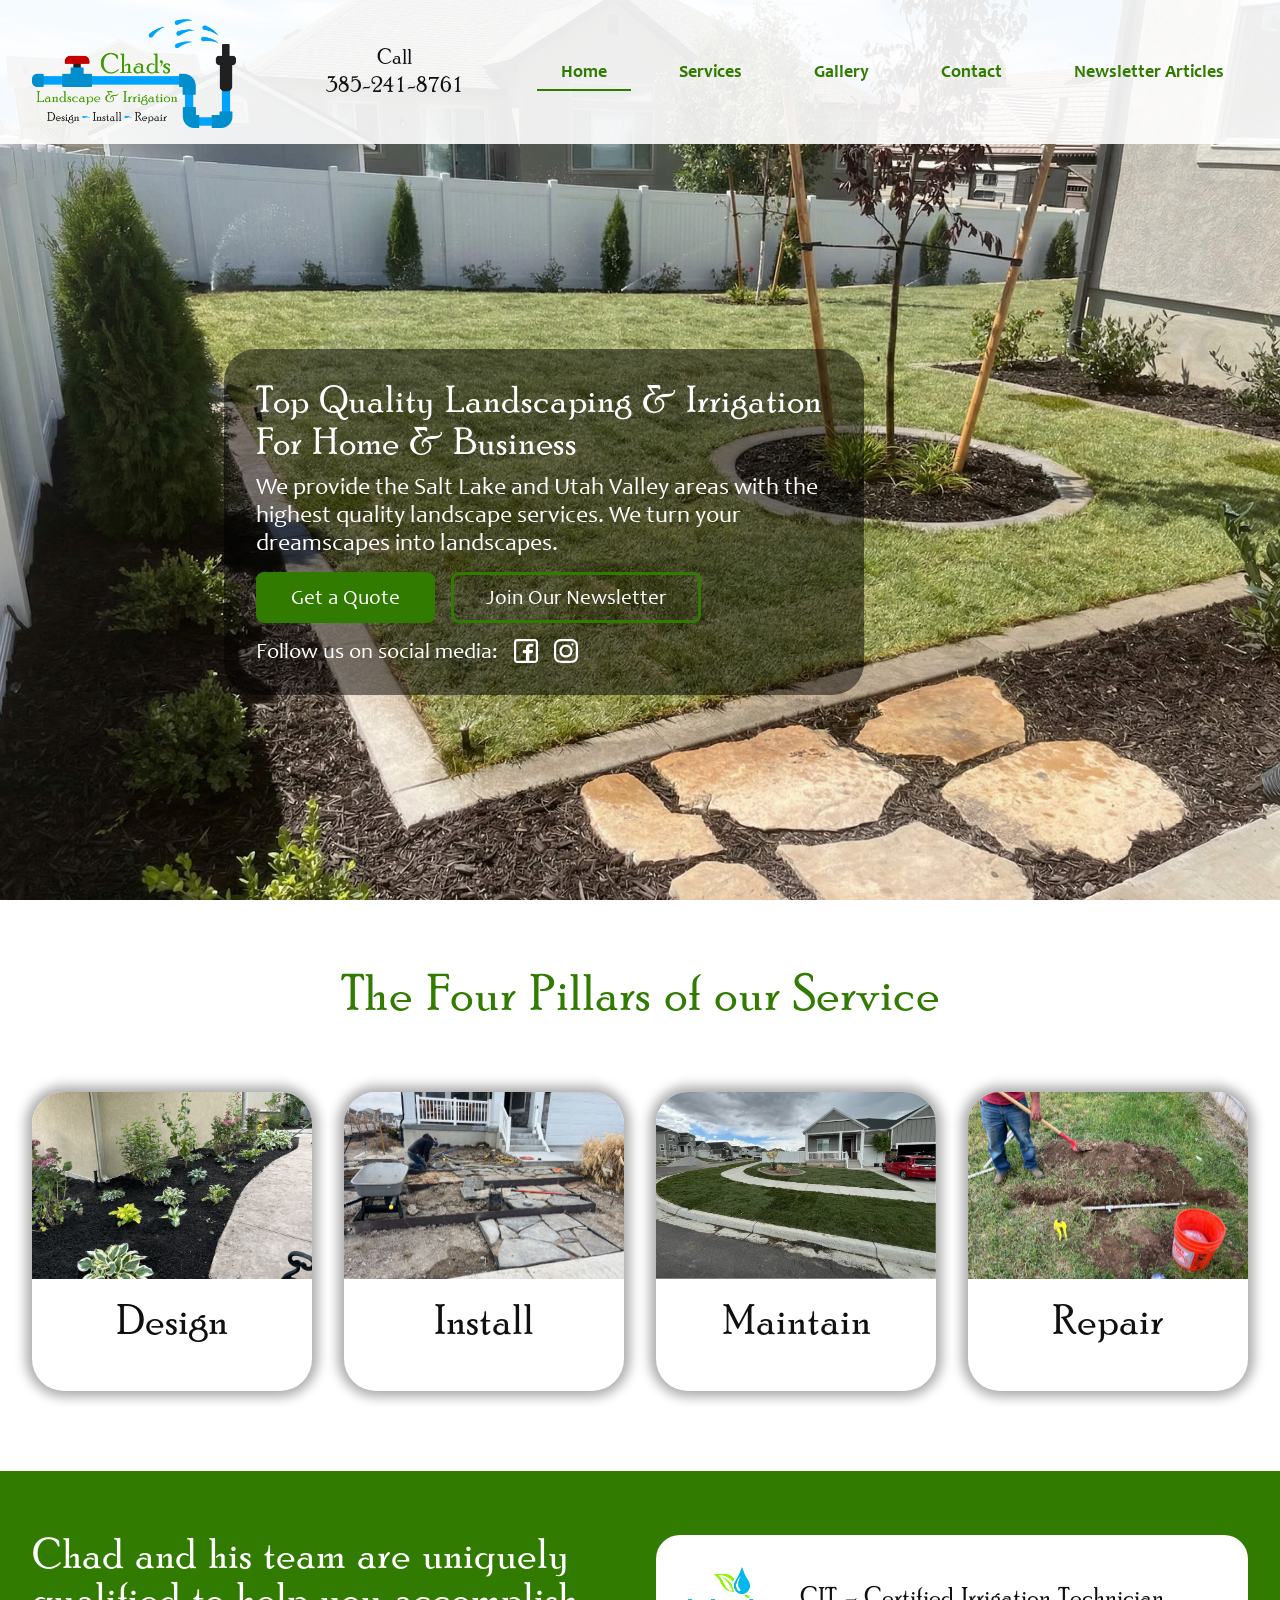
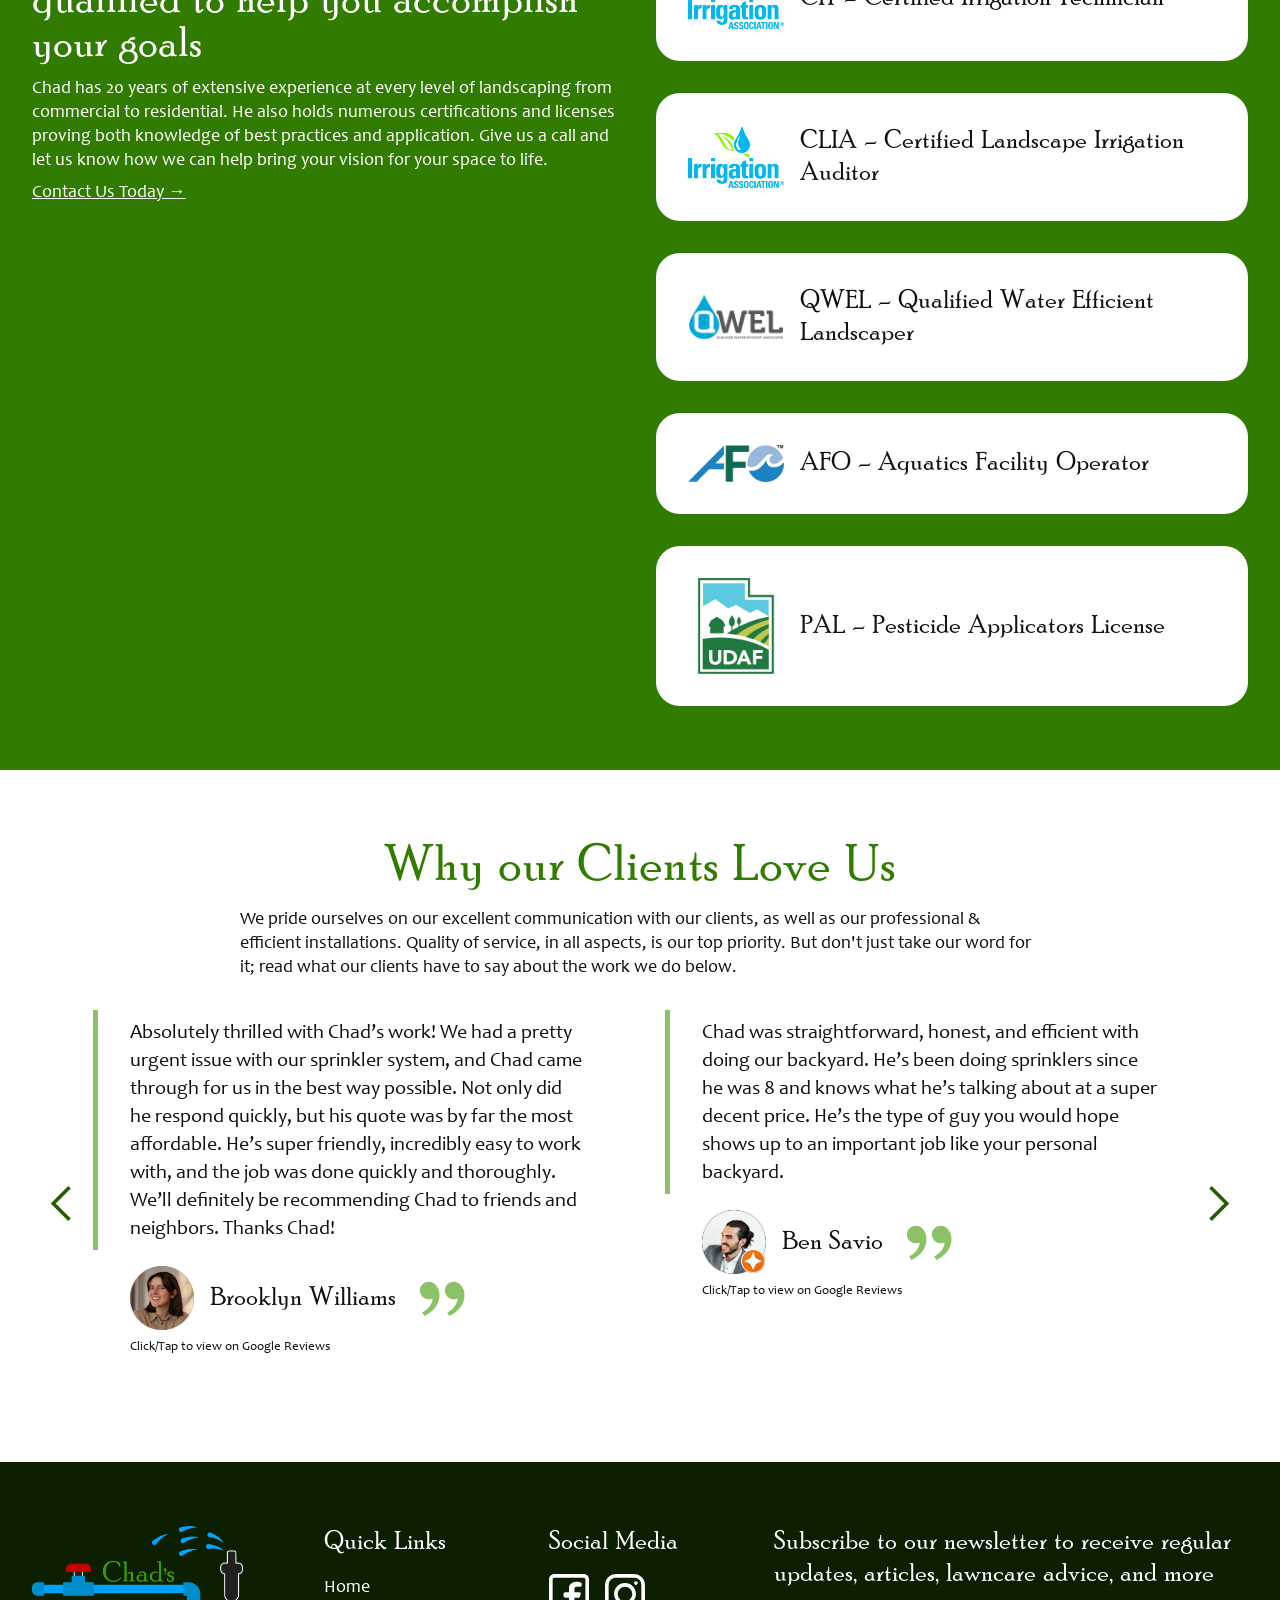
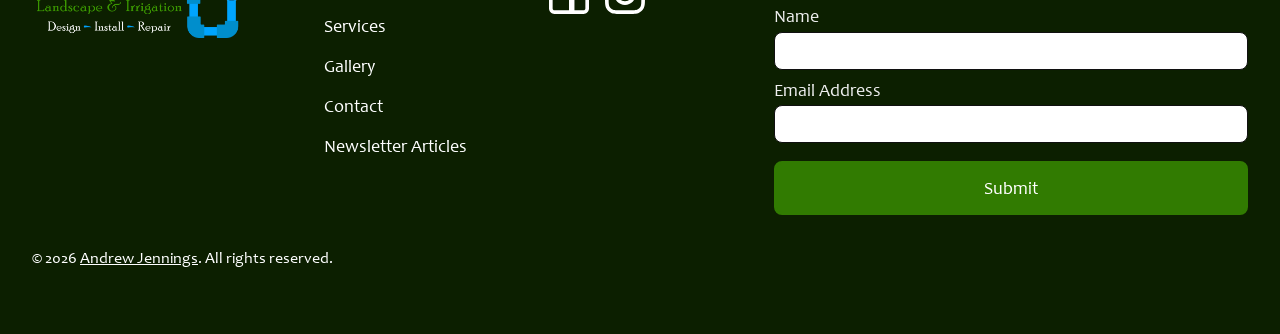
==== commit 78bed066: "Add files via upload" ====
--- a/index.html
+++ b/index.html
@@ -1,4 +1,4 @@
-<!DOCTYPE html><!--  This site was created in Webflow. https://webflow.com  --><!--  Last Published: Sat Mar 07 2026 19:01:57 GMT+0000 (Coordinated Universal Time)  -->
+<!DOCTYPE html><!--  This site was created in Webflow. https://webflow.com  --><!--  Last Published: Sat Mar 07 2026 21:03:37 GMT+0000 (Coordinated Universal Time)  -->
 <html data-wf-page="68eab014660119903f4a1f4d" data-wf-site="68eab013660119903f4a1ef5">
 <head>
   <meta charset="utf-8">
--- a/css/chads-landscape-irrigation.webflow.css
+++ b/css/chads-landscape-irrigation.webflow.css
@@ -860,6 +860,10 @@
   display: flex;
 }
 
+.small-hero-section.white {
+  background-color: #0000;
+}
+
 .small-hero-content-wrapper {
   grid-column-gap: 2rem;
   grid-row-gap: 2rem;
@@ -891,10 +895,15 @@
   max-width: 90ch;
 }
 
+.small-hero-text-container.gallery.black {
+  color: #101010;
+}
+
 .small-hero-image {
   box-sizing: border-box;
   aspect-ratio: 3 / 2;
   border-radius: 2rem;
+  width: 100%;
   box-shadow: 0 0 12px 6px #ffffff5c;
 }
 
@@ -1002,6 +1011,7 @@
   aspect-ratio: 4 / 3;
   object-fit: cover;
   border-radius: 1rem;
+  width: 100%;
 }
 
 .phone-number-nav {
@@ -1115,6 +1125,11 @@
 
 .gallery-section-project-heading-small.neg-margin {
   margin-bottom: -1rem;
+}
+
+.email-received-image {
+  align-self: center;
+  width: 35%;
 }
 
 @media screen and (max-width: 991px) {
@@ -1253,6 +1268,10 @@
   .gallery-section-project-progress-image, .gallery-section-project-progress-image.smaller {
     max-width: 45%;
   }
+
+  .email-received-image {
+    width: 45%;
+  }
 }
 
 @media screen and (max-width: 767px) {
@@ -1422,6 +1441,10 @@
     font-size: 1.75rem;
     line-height: 2.25rem;
   }
+
+  .email-received-image {
+    width: 75%;
+  }
 }
 
 @media screen and (max-width: 479px) {
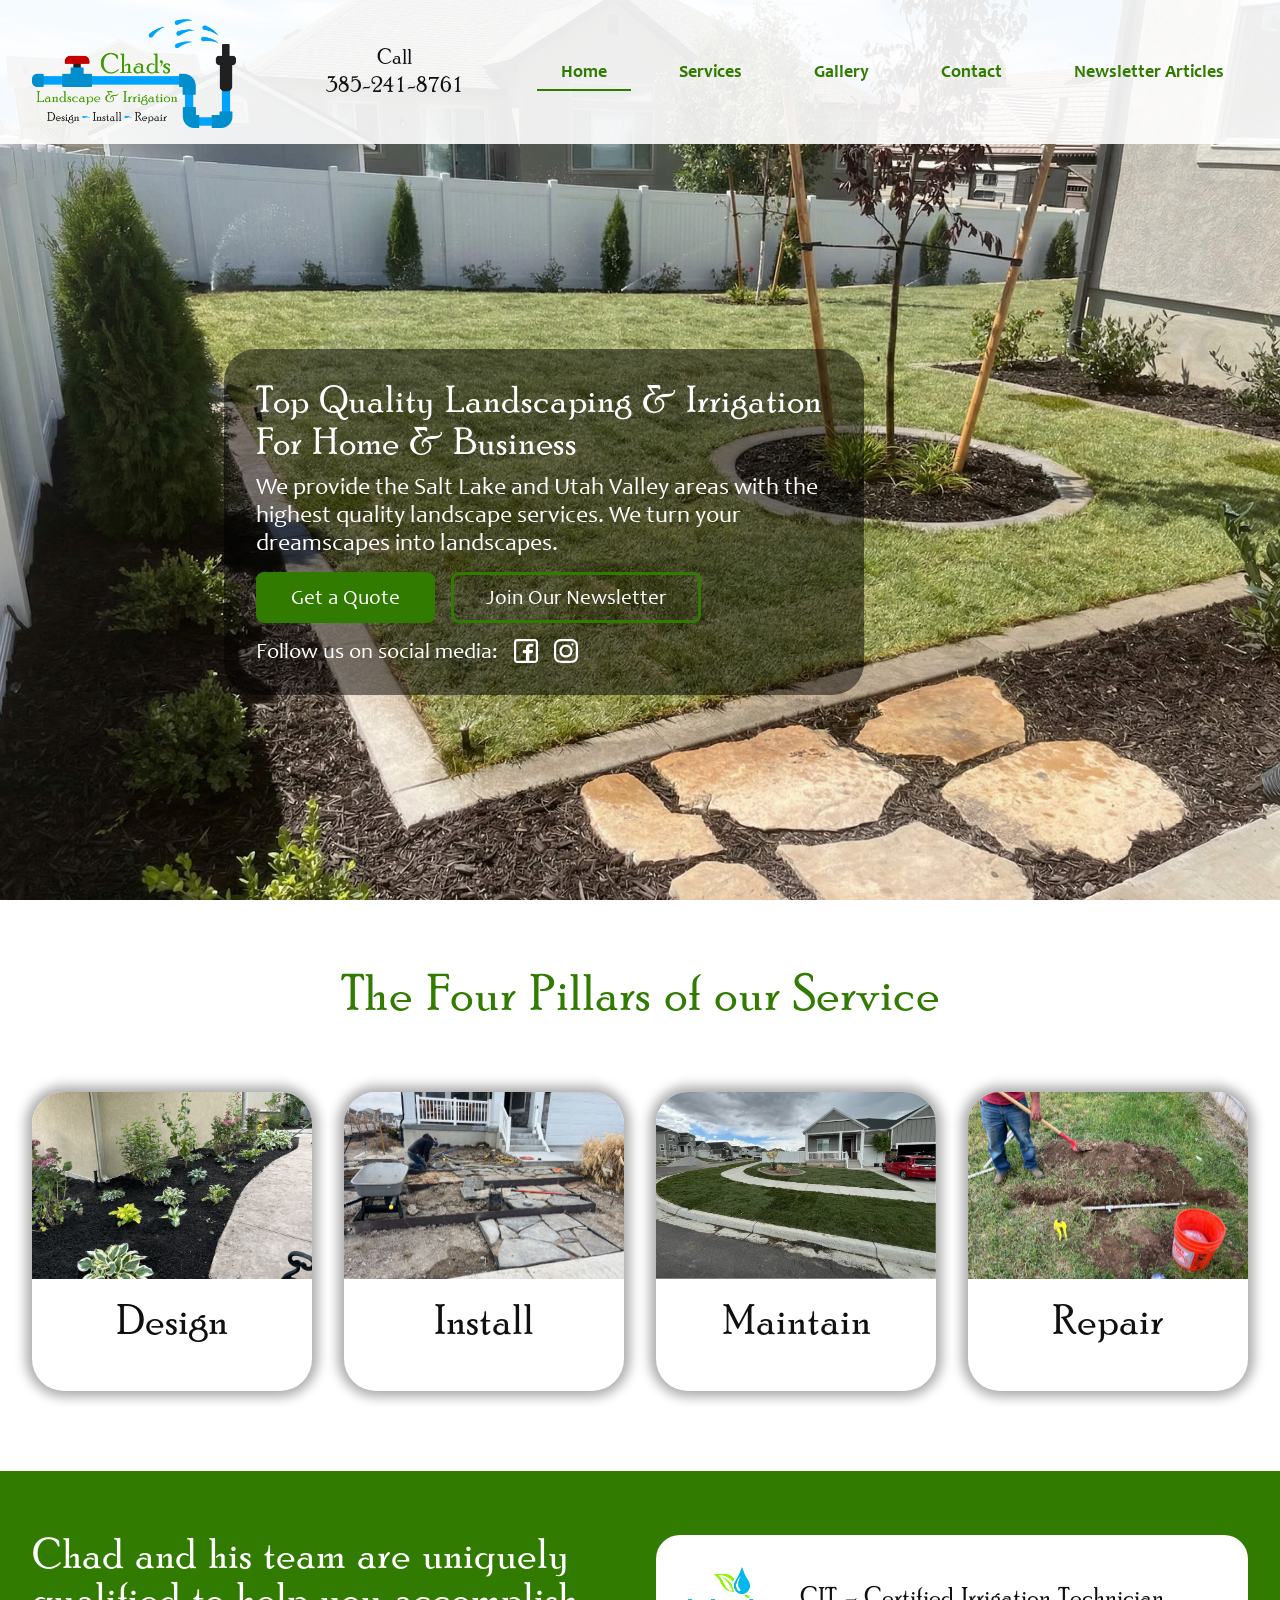
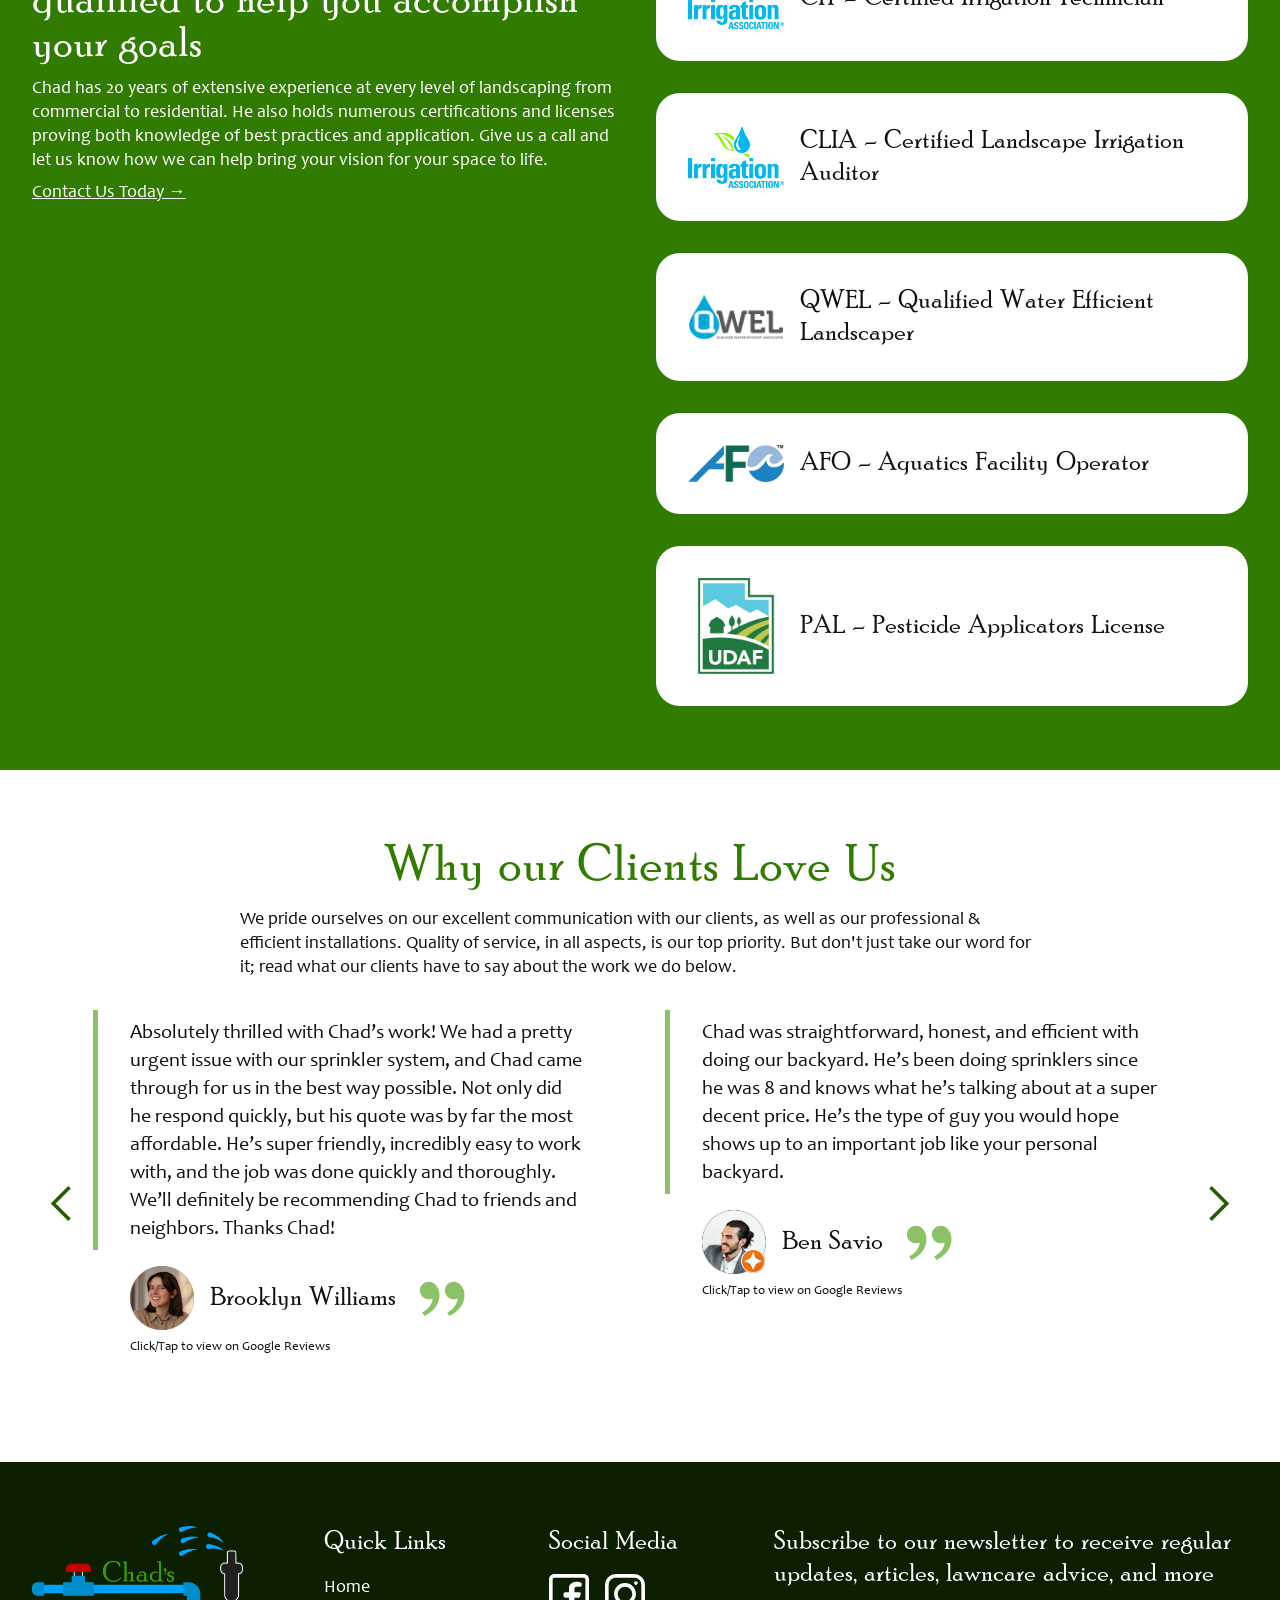
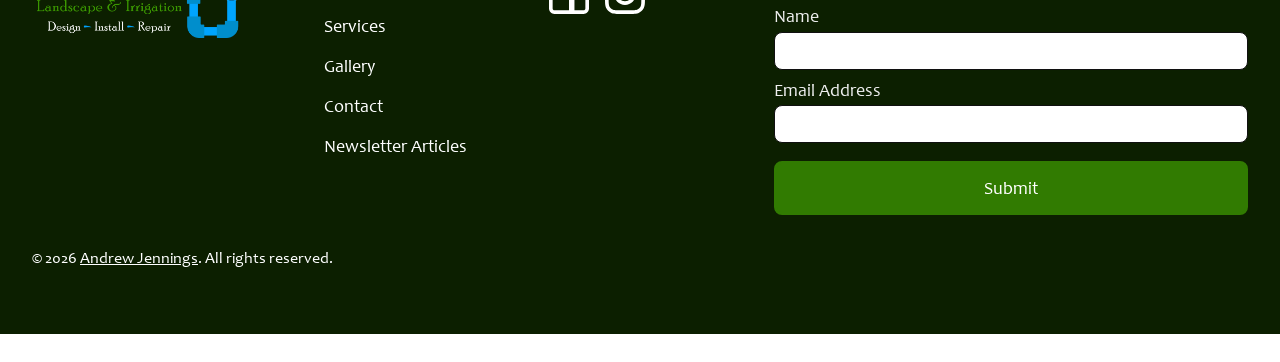
==== commit 3ee45c40: "Update index.html" ====
--- a/index.html
+++ b/index.html
@@ -5,6 +5,8 @@
   <title>Chad&#x27;s Landscape &amp; Irrigation</title>
   <meta content="width=device-width, initial-scale=1" name="viewport">
   <meta content="Webflow" name="generator">
+  <meta name="title" content="Chad's Landscaping & Irrigation | Salt Lake & Utah Valley">
+  <meta name="description" content="Top quality landscaping & irrigation services for Salt Lake and Utah Valley. Design, install, maintain, and repair. Certified professionals. Get a quote today!">
   <link href="css/normalize.css" rel="stylesheet" type="text/css">
   <link href="css/webflow.css" rel="stylesheet" type="text/css">
   <link href="css/chads-landscape-irrigation.webflow.css" rel="stylesheet" type="text/css">
@@ -15,10 +17,10 @@
 <body class="body">
   <header class="nav-section">
     <div class="nav-wrapper">
-      <a href="index.html" aria-current="page" class="nav-logo-link w-inline-block w--current"><img src="images/Logo-4k.png" loading="lazy" sizes="(max-width: 7886px) 100vw, 7886px" srcset="images/Logo-4k-p-500.png 500w, images/Logo-4k-p-800.png 800w, images/Logo-4k-p-1080.png 1080w, images/Logo-4k-p-1600.png 1600w, images/Logo-4k-p-2000.png 2000w, images/Logo-4k-p-2600.png 2600w, images/Logo-4k-p-3200.png 3200w, images/Logo-4k.png 7886w" alt="" class="nav-logo"></a>
+      <a href="index.html" aria-current="page" class="nav-logo-link w-inline-block w-current"><img src="images/Logo-4k.png" loading="lazy" sizes="(max-width: 7886px) 100vw, 7886px" srcset="images/Logo-4k-p-500.png 500w, images/Logo-4k-p-800.png 800w, images/Logo-4k-p-1080.png 1080w, images/Logo-4k-p-1600.png 1600w, images/Logo-4k-p-2000.png 2000w, images/Logo-4k-p-2600.png 2600w, images/Logo-4k-p-3200.png 3200w, images/Logo-4k.png 7886w" alt="" class="nav-logo"></a>
       <a href="tel:385-241-8761" class="phone-number-nav">Call<br>385-241-8761</a>
       <nav class="nav-link-list">
-        <a href="index.html" aria-current="page" class="nav-link-main w-inline-block w--current">
+        <a href="index.html" aria-current="page" class="nav-link-main w-inline-block w-current">
           <div>Home</div>
         </a>
         <a href="services.html" class="nav-link-main w-inline-block">
@@ -36,7 +38,7 @@
       </nav>
       <div class="mobile-nav-menu-overlay"></div>
       <nav style="-webkit-transform:translate3d(300px, 0, 0) scale3d(1, 1, 1) rotateX(0) rotateY(0) rotateZ(0) skew(0, 0);-moz-transform:translate3d(300px, 0, 0) scale3d(1, 1, 1) rotateX(0) rotateY(0) rotateZ(0) skew(0, 0);-ms-transform:translate3d(300px, 0, 0) scale3d(1, 1, 1) rotateX(0) rotateY(0) rotateZ(0) skew(0, 0);transform:translate3d(300px, 0, 0) scale3d(1, 1, 1) rotateX(0) rotateY(0) rotateZ(0) skew(0, 0)" class="nav-link-list mobile">
-        <a href="index.html" aria-current="page" class="nav-link-main w-inline-block w--current">
+        <a href="index.html" aria-current="page" class="nav-link-main w-inline-block w-current">
           <div>Home</div>
         </a>
         <a href="services.html" class="nav-link-main w-inline-block">
@@ -180,10 +182,10 @@
   </section>
   <footer class="footer-section">
     <div class="footer-section-wrapper">
-      <a href="index.html" aria-current="page" class="footer-section-logo-link w-inline-block w--current"><img src="images/Logo-4k---Minimal-White-Border-and-Text.png" loading="lazy" sizes="(max-width: 7925px) 100vw, 7925px" srcset="images/Logo-4k---Minimal-White-Border-and-Text-p-500.png 500w, images/Logo-4k---Minimal-White-Border-and-Text-p-800.png 800w, images/Logo-4k---Minimal-White-Border-and-Text-p-1080.png 1080w, images/Logo-4k---Minimal-White-Border-and-Text-p-1600.png 1600w, images/Logo-4k---Minimal-White-Border-and-Text-p-2000.png 2000w, images/Logo-4k---Minimal-White-Border-and-Text-p-2600.png 2600w, images/Logo-4k---Minimal-White-Border-and-Text-p-3200.png 3200w, images/Logo-4k---Minimal-White-Border-and-Text.png 7925w" alt="" class="footer-section-logo"></a>
+      <a href="index.html" aria-current="page" class="footer-section-logo-link w-inline-block w-current"><img src="images/Logo-4k---Minimal-White-Border-and-Text.png" loading="lazy" sizes="(max-width: 7925px) 100vw, 7925px" srcset="images/Logo-4k---Minimal-White-Border-and-Text-p-500.png 500w, images/Logo-4k---Minimal-White-Border-and-Text-p-800.png 800w, images/Logo-4k---Minimal-White-Border-and-Text-p-1080.png 1080w, images/Logo-4k---Minimal-White-Border-and-Text-p-1600.png 1600w, images/Logo-4k---Minimal-White-Border-and-Text-p-2000.png 2000w, images/Logo-4k---Minimal-White-Border-and-Text-p-2600.png 2600w, images/Logo-4k---Minimal-White-Border-and-Text-p-3200.png 3200w, images/Logo-4k---Minimal-White-Border-and-Text.png 7925w" alt="" class="footer-section-logo"></a>
       <nav class="footer-section-links-container">
         <h3 class="footer-heading">Quick Links</h3>
-        <a href="index.html" aria-current="page" class="footer-nav-link w--current">Home</a>
+        <a href="index.html" aria-current="page" class="footer-nav-link w-current">Home</a>
         <a href="services.html" class="footer-nav-link">Services</a>
         <a href="gallery.html" class="footer-nav-link">Gallery</a>
         <a href="contact.html" class="footer-nav-link">Contact</a>
@@ -196,7 +198,7 @@
       </nav>
       <div class="base-form-block footer w-form">
         <h3 class="footer-heading">Subscribe to our newsletter to receive regular updates, articles, lawncare advice, and more</h3>
-        <form id="Newsletter-Footer-Form" name="wf-form-Email-Form---Footer" data-name="Email Form - Footer" action="https://formsubmit.co/chadv.llc@gmail.com" method="post" class="base-form-wrapper" data-wf-page-id="68eab014660119903f4a1f4d" data-wf-element-id="d29d91f8-b88c-2f0b-4b34-e598c6bfcdf1"><label for="Name-Newsletter" class="base-form-heading footer">Name</label><input class="base-text-input footer w-input" maxlength="256" name="Name-Newsletter" data-name="Name-Newsletter" placeholder="" type="text" id="Name-Newsletter"><label for="Email-Newsletter" class="base-form-heading footer">Email Address</label><input class="base-text-input footer w-input" maxlength="256" name="Email-Newsletter" data-name="Email-Newsletter" placeholder="" type="email" id="Email-Newsletter" required=""><input type="submit" data-wait="Please wait..." class="button-base footer w-button" value="Submit"></form>
+        <form id="Newsletter-Footer-Form" name="wf-form-Email-Form---Footer" data-name="Email Form - Footer" action="https://formsubmit.co/chadv.llc@gmail.com" method="post" class="base-form-wrapper" data-wf-page-id="68eab014660119903f4a1f4d" data-wf-element-id="d29d91f8-b88c-2f0b-4b34-e598c6bfcdf1"><label for="Name-Newsletter" class="base-form-heading footer">Name</label><input class="base-text-input footer w-input" maxlength="256" name="Name-Newsletter" data-name="Name-Newsletter" placeholder="" type="text" id="Name-Newsletter"><label for="Email-Newsletter" class="base-form-heading footer">Email Address</label><input class="base-text-input footer w-input" maxlength="256" name="Email-Newsletter" data-name="Email-Newsletter" placeholder="" type="email" id="Email-Newsletter" required=""><input type="hidden" name="_next" value="https://chadslandscapes.com/message-received"><input type="submit" data-wait="Please wait..." class="button-base footer w-button" value="Submit"></form>
         <div class="w-form-done">
           <div>Thank you! Your submission has been received!</div>
         </div>
@@ -244,4 +246,4 @@
 // setEqualHeight() again after those changes occur to ensure heights remain consistent.
 </script>
 </body>
-</html>+</html>
--- a/css/chads-landscape-irrigation.webflow.css
+++ b/css/chads-landscape-irrigation.webflow.css
@@ -266,7 +266,7 @@
   transition: border-color .3s cubic-bezier(.645, .045, .355, 1);
 }
 
-.nav-link-main:hover, .nav-link-main.w--current {
+.nav-link-main:hover, .nav-link-main.w-current {
   border-bottom-color: #317b01;
 }
 
@@ -965,7 +965,7 @@
   border-bottom-color: #101010;
 }
 
-.services-page-sticky-link.w--current {
+.services-page-sticky-link.w-current {
   border-bottom: 2px solid #101010;
   font-weight: 700;
 }
@@ -1525,4 +1525,4 @@
   font-weight: 400;
   font-style: normal;
   font-display: swap;
-}+}
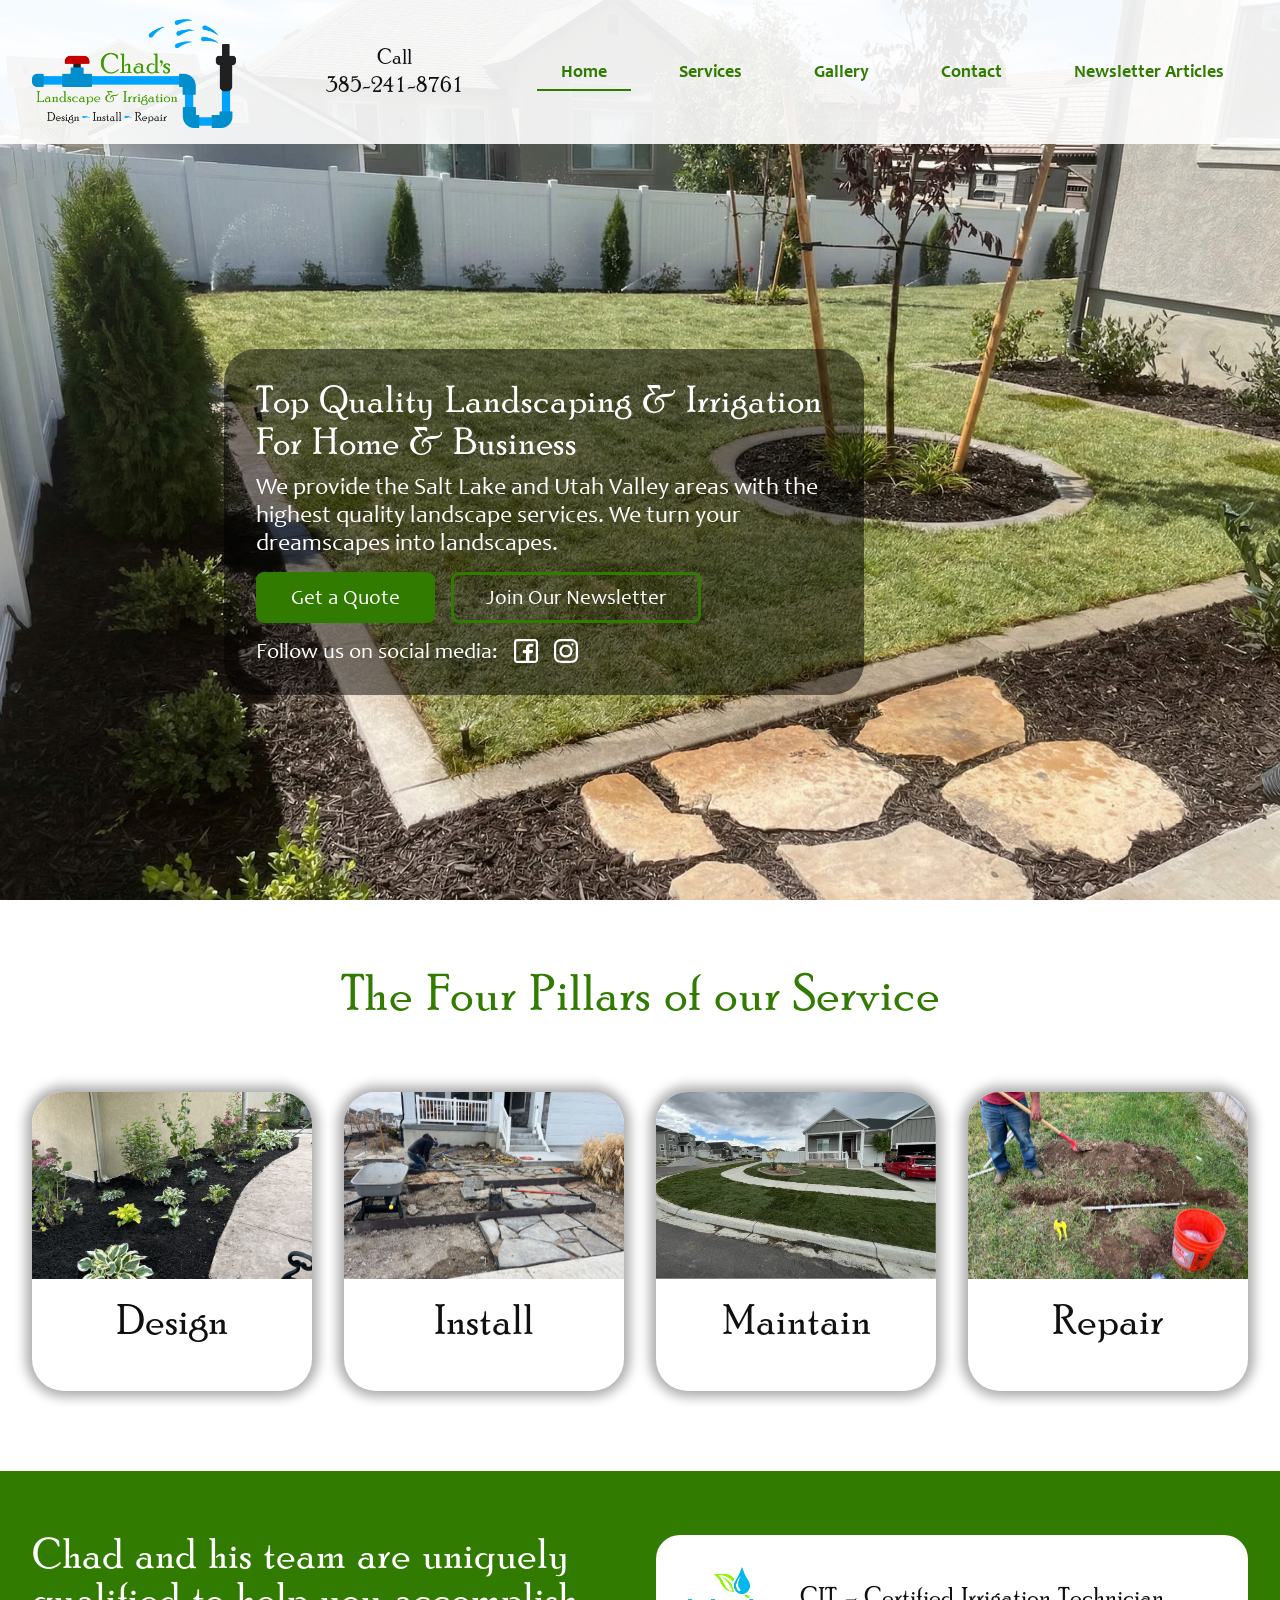
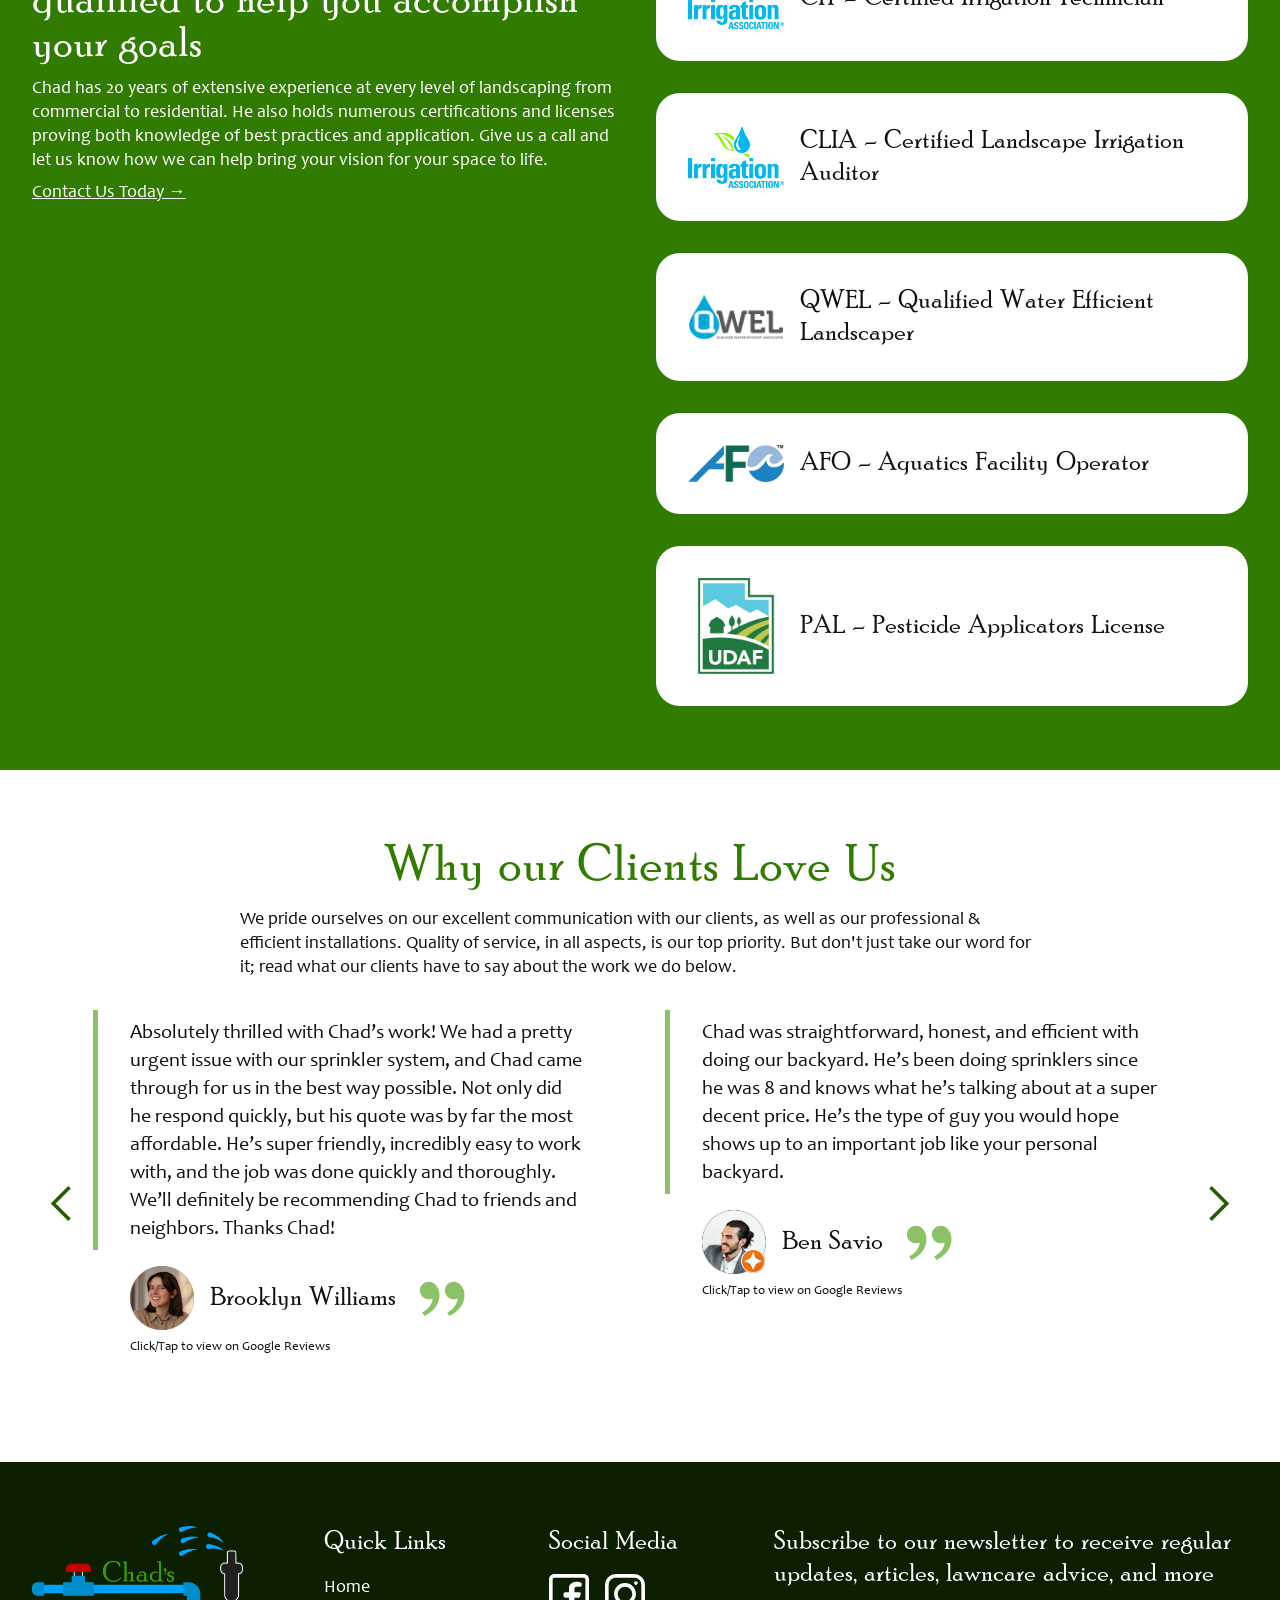
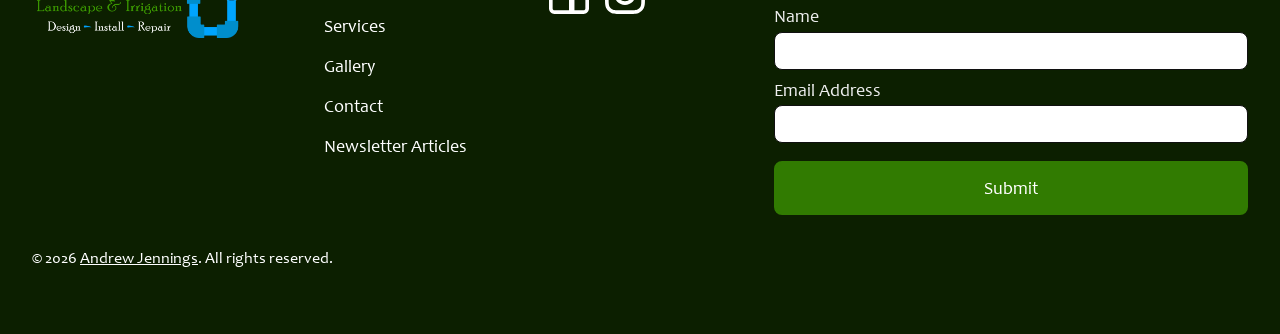
==== commit a3df92a5: "Update index.html" ====
--- a/index.html
+++ b/index.html
@@ -20,7 +20,7 @@
       <a href="index.html" aria-current="page" class="nav-logo-link w-inline-block w-current"><img src="images/Logo-4k.png" loading="lazy" sizes="(max-width: 7886px) 100vw, 7886px" srcset="images/Logo-4k-p-500.png 500w, images/Logo-4k-p-800.png 800w, images/Logo-4k-p-1080.png 1080w, images/Logo-4k-p-1600.png 1600w, images/Logo-4k-p-2000.png 2000w, images/Logo-4k-p-2600.png 2600w, images/Logo-4k-p-3200.png 3200w, images/Logo-4k.png 7886w" alt="" class="nav-logo"></a>
       <a href="tel:385-241-8761" class="phone-number-nav">Call<br>385-241-8761</a>
       <nav class="nav-link-list">
-        <a href="index.html" aria-current="page" class="nav-link-main w-inline-block w-current">
+        <a href="index.html" aria-current="page" class="nav-link-main w-inline-block current-page">
           <div>Home</div>
         </a>
         <a href="services.html" class="nav-link-main w-inline-block">
@@ -38,7 +38,7 @@
       </nav>
       <div class="mobile-nav-menu-overlay"></div>
       <nav style="-webkit-transform:translate3d(300px, 0, 0) scale3d(1, 1, 1) rotateX(0) rotateY(0) rotateZ(0) skew(0, 0);-moz-transform:translate3d(300px, 0, 0) scale3d(1, 1, 1) rotateX(0) rotateY(0) rotateZ(0) skew(0, 0);-ms-transform:translate3d(300px, 0, 0) scale3d(1, 1, 1) rotateX(0) rotateY(0) rotateZ(0) skew(0, 0);transform:translate3d(300px, 0, 0) scale3d(1, 1, 1) rotateX(0) rotateY(0) rotateZ(0) skew(0, 0)" class="nav-link-list mobile">
-        <a href="index.html" aria-current="page" class="nav-link-main w-inline-block w-current">
+        <a href="index.html" aria-current="page" class="nav-link-main w-inline-block current-page">
           <div>Home</div>
         </a>
         <a href="services.html" class="nav-link-main w-inline-block">
--- a/css/chads-landscape-irrigation.webflow.css
+++ b/css/chads-landscape-irrigation.webflow.css
@@ -267,6 +267,10 @@
 }
 
 .nav-link-main:hover, .nav-link-main.w-current {
+  border-bottom-color: #317b01;
+}
+
+.current-page {
   border-bottom-color: #317b01;
 }
 
